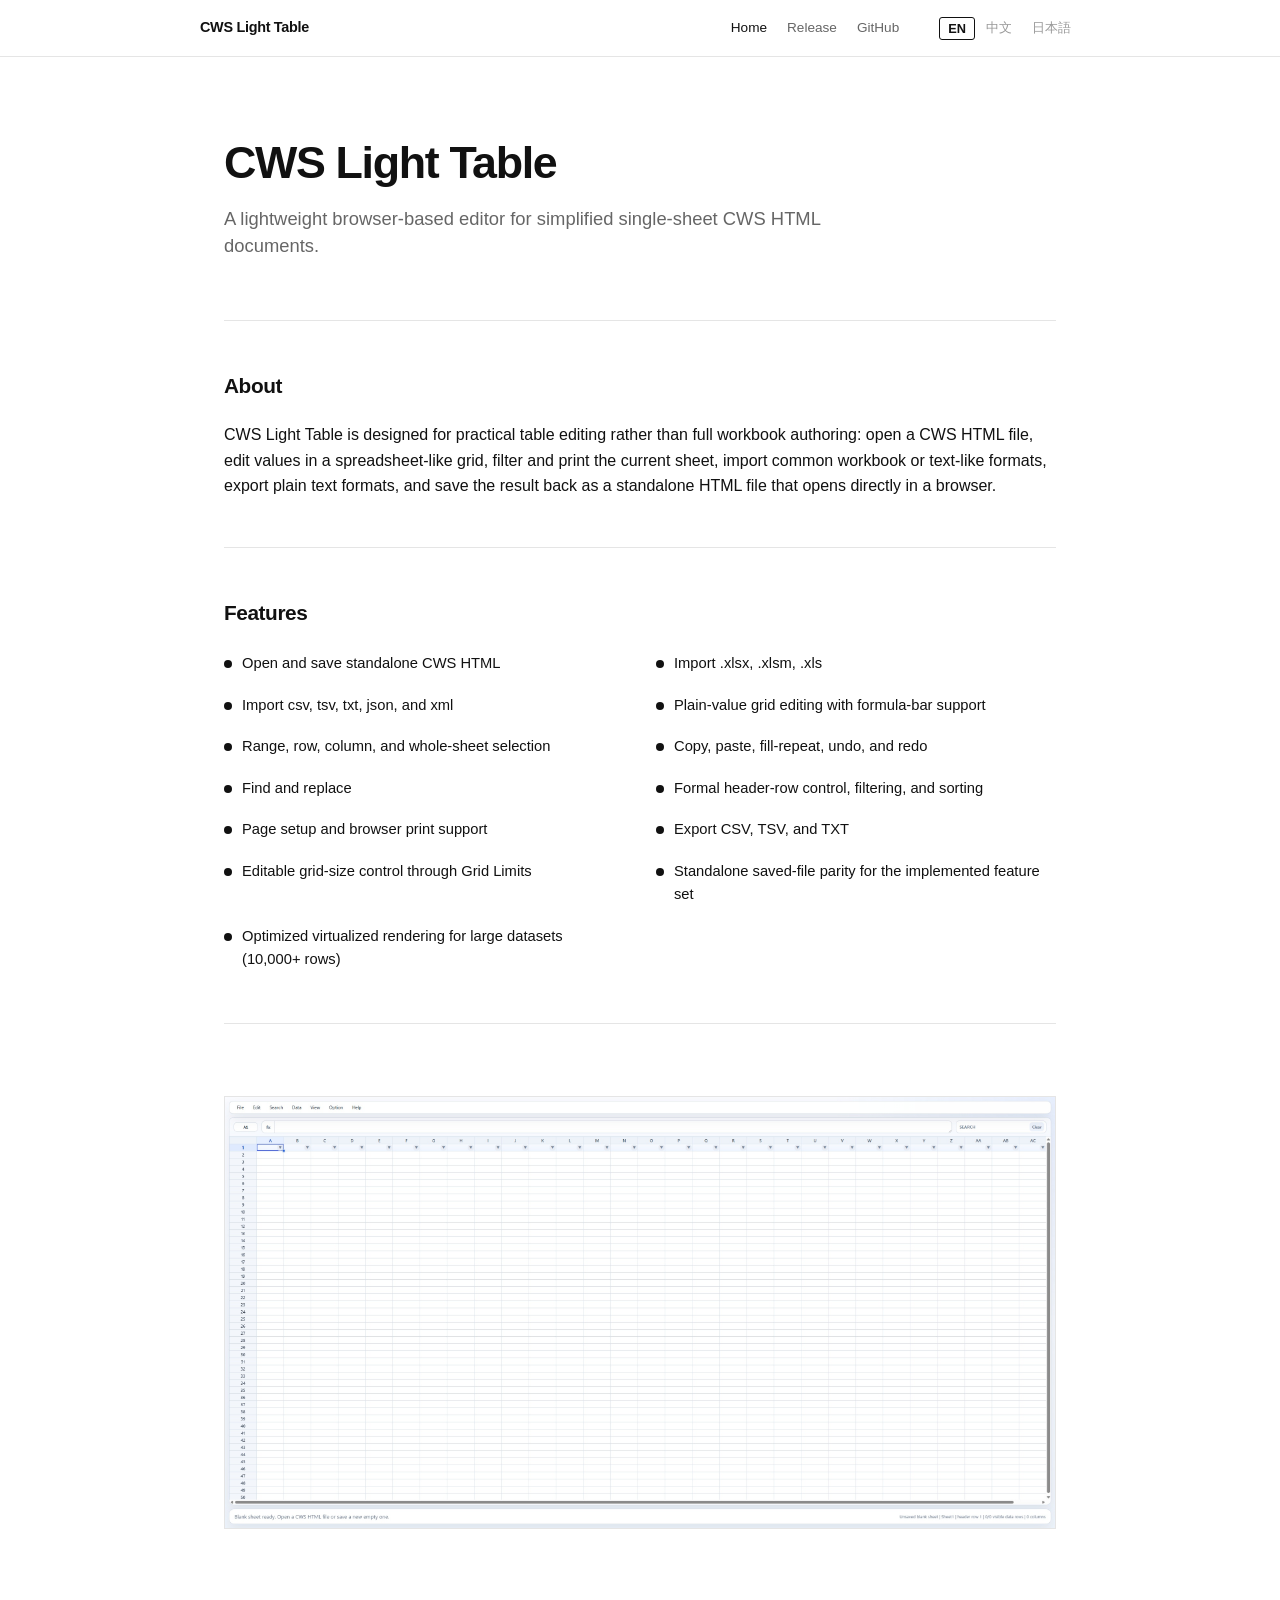
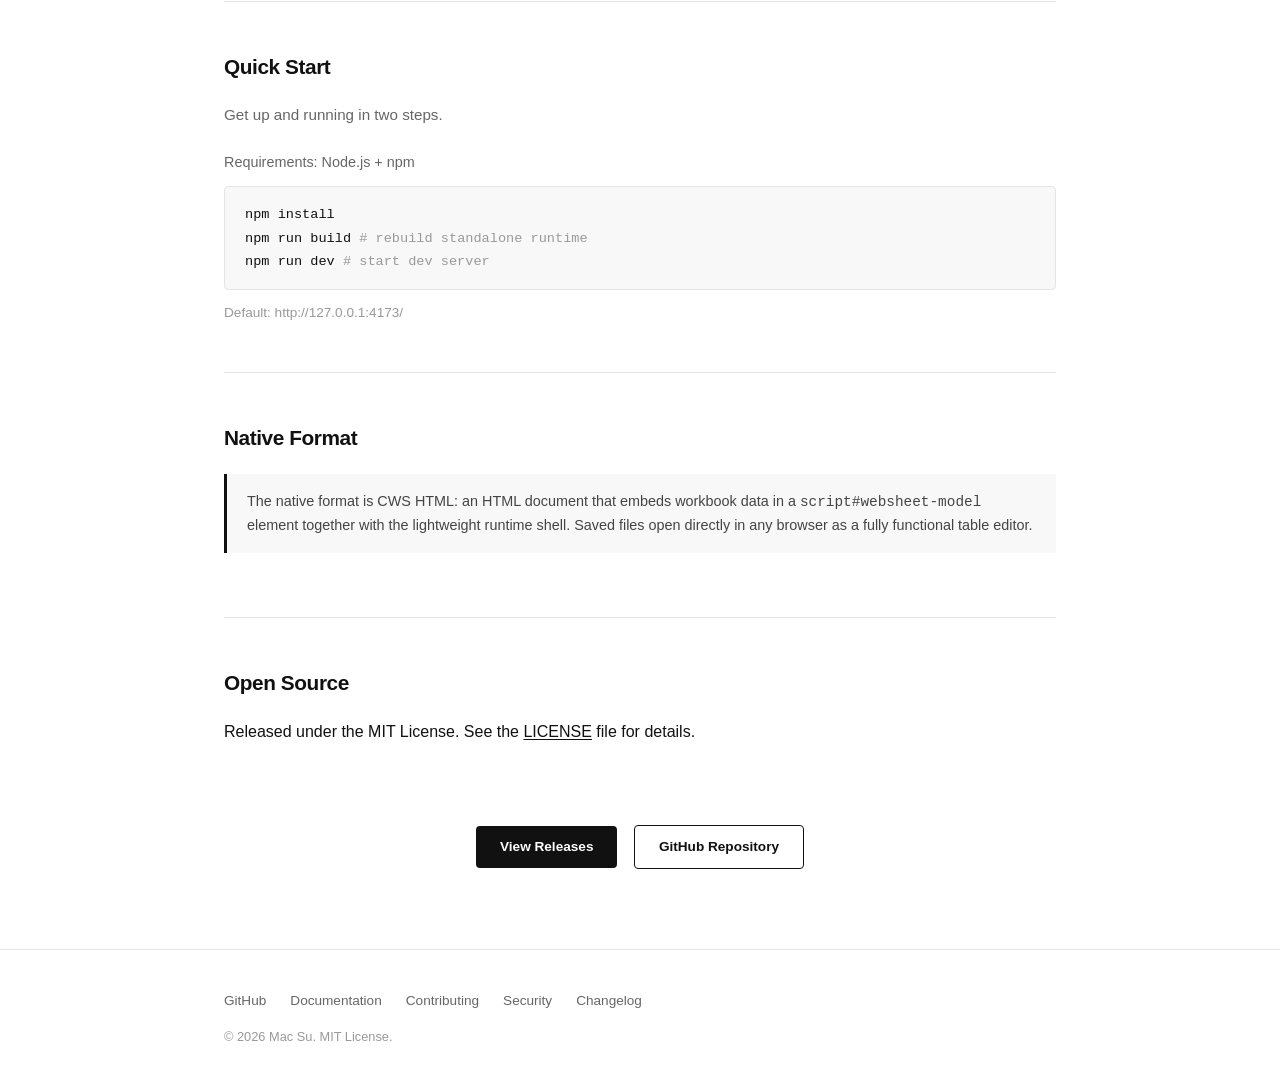
==== index.html @ 903145d2 "Add v0.1.2 release entry with virtualized rendering, row/column delete, paste fix" ====
<!DOCTYPE html>
<html lang="en">
<head>
<meta charset="UTF-8">
<meta name="viewport" content="width=device-width, initial-scale=1.0">
<title>CWS Light Table</title>
<link rel="stylesheet" href="css/style.css">
</head>
<body>

<nav class="nav">
  <div class="nav-inner">
    <a href="index.html" class="nav-logo">CWS Light Table</a>
    <div class="nav-links">
      <a href="index.html" class="active" data-i18n="nav_home">Home</a>
      <a href="release.html" data-i18n="nav_release">Release</a>
      <a href="https://github.com/szsumc/CWS-Light-Table-Open-Source" target="_blank" data-i18n="nav_github">GitHub</a>
    </div>
    <div class="lang-switch">
      <button class="lang-btn active" data-lang="en">EN</button>
      <button class="lang-btn" data-lang="zh">中文</button>
      <button class="lang-btn" data-lang="ja">日本語</button>
    </div>
  </div>
</nav>

<main>
  <div class="container">

    <section class="hero">
      <h1 data-i18n="hero_title">CWS Light Table</h1>
      <p class="tagline" data-i18n="hero_tagline">A lightweight browser-based editor for simplified single-sheet CWS HTML documents.</p>
    </section>

    <section class="section section-anchor" id="about">
      <h2 class="section-title" data-i18n="about_title">About</h2>
      <p data-i18n="about_text">CWS Light Table is designed for practical table editing rather than full workbook authoring: open a CWS HTML file, edit values in a spreadsheet-like grid, filter and print the current sheet, import common workbook or text-like formats, export plain text formats, and save the result back as a standalone HTML file that opens directly in a browser.</p>
    </section>

    <section class="section section-anchor" id="features">
      <h2 class="section-title" data-i18n="features_title">Features</h2>
      <ul class="features">
        <li data-i18n="feat_01">Open and save standalone CWS HTML</li>
        <li data-i18n="feat_02">Import .xlsx, .xlsm, .xls</li>
        <li data-i18n="feat_03">Import csv, tsv, txt, json, and xml</li>
        <li data-i18n="feat_04">Plain-value grid editing with formula-bar support</li>
        <li data-i18n="feat_05">Range, row, column, and whole-sheet selection</li>
        <li data-i18n="feat_06">Copy, paste, fill-repeat, undo, and redo</li>
        <li data-i18n="feat_07">Find and replace</li>
        <li data-i18n="feat_08">Formal header-row control, filtering, and sorting</li>
        <li data-i18n="feat_09">Page setup and browser print support</li>
        <li data-i18n="feat_10">Export CSV, TSV, and TXT</li>
        <li data-i18n="feat_11">Editable grid-size control through Grid Limits</li>
        <li data-i18n="feat_12">Standalone saved-file parity for the implemented feature set</li>
        <li data-i18n="feat_13">Optimized virtualized rendering for large datasets (10,000+ rows)</li>
      </ul>
    </section>

    <section class="section">
      <img src="images/top.jpg" alt="CWS Light Table screenshot" class="screenshot-img">
    </section>

    <section class="section section-anchor" id="quickstart">
      <h2 class="section-title" data-i18n="quickstart_title">Quick Start</h2>
      <p class="section-sub" data-i18n="quickstart_sub">Get up and running in two steps.</p>
      <p style="font-size:0.9rem;color:#666;margin-bottom:8px" data-i18n="quickstart_req">Requirements: Node.js + npm</p>
      <div class="code-block">
        <span data-i18n="quickstart_install">npm install</span><br>
        <span data-i18n="quickstart_build">npm run build</span><span class="comment">  <span data-i18n="quickstart_build_comment"># rebuild standalone runtime</span></span><br>
        <span data-i18n="quickstart_dev">npm run dev</span><span class="comment">  <span data-i18n="quickstart_dev_comment"># start dev server</span></span>
      </div>
      <p style="font-size:0.85rem;color:#999;margin-top:8px" data-i18n="quickstart_url">Default: http://127.0.0.1:4173/</p>
    </section>

    <section class="section section-anchor" id="format">
      <h2 class="section-title" data-i18n="format_title">Native Format</h2>
      <div class="info-box" data-i18n="format_text">The native format is CWS HTML: an HTML document that embeds workbook data in a <code>script#websheet-model</code> element together with the lightweight runtime shell. Saved files open directly in any browser as a fully functional table editor.</div>
    </section>

    <section class="section section-anchor" id="opensource">
      <h2 class="section-title" data-i18n="opensource_title">Open Source</h2>
      <p data-i18n="opensource_text">Released under the MIT License. See the <a href="https://github.com/szsumc/CWS-Light-Table-Open-Source/blob/master/LICENSE">LICENSE</a> file for details.</p>
    </section>

    <div style="padding: 32px 0; text-align: center;">
      <a href="release.html" class="btn" data-i18n="cta_release">View Releases</a>
      <a href="https://github.com/szsumc/CWS-Light-Table-Open-Source" target="_blank" class="btn btn-outline" style="margin-left:12px" data-i18n="cta_github">GitHub Repository</a>
    </div>

  </div>
</main>

<footer class="footer">
  <div class="container">
    <div class="footer-links">
      <a href="https://github.com/szsumc/CWS-Light-Table-Open-Source" target="_blank" data-i18n="footer_github">GitHub</a>
      <a href="https://github.com/szsumc/CWS-Light-Table-Open-Source/tree/master/docs" target="_blank" data-i18n="footer_docs">Documentation</a>
      <a href="https://github.com/szsumc/CWS-Light-Table-Open-Source/blob/master/CONTRIBUTING.md" target="_blank" data-i18n="footer_contributing">Contributing</a>
      <a href="https://github.com/szsumc/CWS-Light-Table-Open-Source/blob/master/SECURITY.md" target="_blank" data-i18n="footer_security">Security</a>
      <a href="https://github.com/szsumc/CWS-Light-Table-Open-Source/blob/master/CHANGELOG.md" target="_blank" data-i18n="footer_changelog">Changelog</a>
    </div>
    <div class="footer-copy" data-i18n="footer_copy">&copy; 2026 Mac Su. MIT License.</div>
  </div>
</footer>

<script>
const LANG = {
  en: {
    nav_home: "Home",
    nav_release: "Release",
    nav_github: "GitHub",
    hero_title: "CWS Light Table",
    hero_tagline: "A lightweight browser-based editor for simplified single-sheet CWS HTML documents.",
    about_title: "About",
    about_text: "CWS Light Table is designed for practical table editing rather than full workbook authoring: open a CWS HTML file, edit values in a spreadsheet-like grid, filter and print the current sheet, import common workbook or text-like formats, export plain text formats, and save the result back as a standalone HTML file that opens directly in a browser.",
    features_title: "Features",
    feat_01: "Open and save standalone CWS HTML",
    feat_02: "Import .xlsx, .xlsm, .xls",
    feat_03: "Import csv, tsv, txt, json, and xml",
    feat_04: "Plain-value grid editing with formula-bar support",
    feat_05: "Range, row, column, and whole-sheet selection",
    feat_06: "Copy, paste, fill-repeat, undo, and redo",
    feat_07: "Find and replace",
    feat_08: "Formal header-row control, filtering, and sorting",
    feat_09: "Page setup and browser print support",
    feat_10: "Export CSV, TSV, and TXT",
    feat_11: "Editable grid-size control through Grid Limits",
    feat_12: "Standalone saved-file parity for the implemented feature set",
    feat_13: "Optimized virtualized rendering for large datasets (10,000+ rows)",
    screenshot_label: "Screenshot",
    quickstart_title: "Quick Start",
    quickstart_sub: "Get up and running in two steps.",
    quickstart_req: "Requirements: Node.js + npm",
    quickstart_install: "npm install",
    quickstart_build: "npm run build",
    quickstart_build_comment: "# rebuild standalone runtime",
    quickstart_dev: "npm run dev",
    quickstart_dev_comment: "# start dev server",
    quickstart_url: "Default: http://127.0.0.1:4173/",
    format_title: "Native Format",
    format_text: "The native format is CWS HTML: an HTML document that embeds workbook data in a script#websheet-model element together with the lightweight runtime shell. Saved files open directly in any browser as a fully functional table editor.",
    opensource_title: "Open Source",
    opensource_text: "Released under the MIT License. See the LICENSE file for details.",
    cta_release: "View Releases",
    cta_github: "GitHub Repository",
    footer_github: "GitHub",
    footer_docs: "Documentation",
    footer_contributing: "Contributing",
    footer_security: "Security",
    footer_changelog: "Changelog",
    footer_copy: "\u00a9 2026 Mac Su. MIT License."
  },
  zh: {
    nav_home: "\u9996\u9875",
    nav_release: "\u53d1\u5e03",
    nav_github: "GitHub",
    hero_title: "CWS Light Table",
    hero_tagline: "\u8f7b\u91cf\u7ea7\u6d4f\u89c8\u5668\u7aef\u8868\u683c\u7f16\u8f91\u5668\uff0c\u4e13\u6ce8\u4e8e\u5355\u5de5\u4f5c\u8868 CWS HTML \u6587\u6863\u7684\u7f16\u8f91\u3002",
    about_title: "\u5173\u4e8e",
    about_text: "CWS Light Table \u4e13\u6ce8\u4e8e\u5b9e\u7528\u7684\u8868\u683c\u7f16\u8f91\u800c\u975e\u5b8c\u6574\u7684\u5de5\u4f5c\u7c3f\u5236\u4f5c\uff1a\u6253\u5f00 CWS HTML \u6587\u4ef6\uff0c\u5728\u7c7b\u4f3c\u7535\u5b50\u8868\u683c\u7684\u7f51\u683c\u4e2d\u7f16\u8f91\u6570\u503c\uff0c\u7b5b\u9009\u548c\u6253\u5370\u5f53\u524d\u5de5\u4f5c\u8868\uff0c\u5bfc\u5165\u5e38\u89c1\u5de5\u4f5c\u7c3f\u6216\u6587\u672c\u683c\u5f0f\uff0c\u5bfc\u51fa\u7eaf\u6587\u672c\u683c\u5f0f\uff0c\u5e76\u5c06\u7ed3\u679c\u4fdd\u5b58\u4e3a\u53ef\u76f4\u63a5\u5728\u6d4f\u89c8\u5668\u4e2d\u6253\u5f00\u7684\u72ec\u7acb HTML \u6587\u4ef6\u3002",
    features_title: "\u529f\u80fd\u7279\u6027",
    feat_01: "\u6253\u5f00\u548c\u4fdd\u5b58\u72ec\u7acb CWS HTML \u6587\u4ef6",
    feat_02: "\u5bfc\u5165 .xlsx\u3001.xlsm\u3001.xls \u683c\u5f0f",
    feat_03: "\u5bfc\u5165 csv\u3001tsv\u3001txt\u3001json \u548c xml \u683c\u5f0f",
    feat_04: "\u652f\u6301\u516c\u5f0f\u680f\u7684\u7eaf\u6570\u503c\u7f51\u683c\u7f16\u8f91",
    feat_05: "\u8303\u56f4\u3001\u884c\u3001\u5217\u548c\u5168\u5de5\u4f5c\u8868\u9009\u62e9",
    feat_06: "\u590d\u5236\u3001\u7c98\u8d34\u3001\u586b\u5145\u3001\u64a4\u9500\u548c\u91cd\u505a",
    feat_07: "\u67e5\u627e\u548c\u66ff\u6362",
    feat_08: "\u8868\u5934\u884c\u63a7\u5236\u3001\u7b5b\u9009\u548c\u6392\u5e8f",
    feat_09: "\u9875\u9762\u8bbe\u7f6e\u548c\u6d4f\u89c8\u5668\u6253\u5370\u652f\u6301",
    feat_10: "\u5bfc\u51fa CSV\u3001TSV \u548c TXT",
    feat_11: "\u901a\u8fc7\u7f51\u683c\u9650\u5236\u63a7\u5236\u53ef\u7f16\u8f91\u533a\u57df\u5927\u5c0f",
    feat_12: "\u5df2\u5b9e\u73b0\u529f\u80fd\u7684\u72ec\u7acb\u4fdd\u5b58\u6587\u4ef6\u4e00\u81f4\u6027",
    feat_13: "\u4f18\u5316\u5927\u6570\u636e\u96c6\u865a\u62df\u5316\u6e32\u67d3\uff0c\u652f\u6301\u4e07\u884c\u4ee5\u4e0a\u8868\u683c",
    screenshot_label: "\u622a\u56fe\u5360\u4f4d",
    quickstart_title: "\u5feb\u901f\u5f00\u59cb",
    quickstart_sub: "\u4e24\u6b65\u5373\u53ef\u5f00\u59cb\u4f7f\u7528\u3002",
    quickstart_req: "\u73af\u5883\u8981\u6c42\uff1aNode.js + npm",
    quickstart_install: "npm install",
    quickstart_build: "npm run build",
    quickstart_build_comment: "# \u91cd\u65b0\u6784\u5efa\u72ec\u7acb\u8fd0\u884c\u65f6",
    quickstart_dev: "npm run dev",
    quickstart_dev_comment: "# \u542f\u52a8\u5f00\u53d1\u670d\u52a1\u5668",
    quickstart_url: "\u9ed8\u8ba4\u5730\u5740\uff1ahttp://127.0.0.1:4173/",
    format_title: "\u539f\u751f\u683c\u5f0f",
    format_text: "\u539f\u751f\u683c\u5f0f\u4e3a CWS HTML\uff1a\u4e00\u79cd\u5c06\u5de5\u4f5c\u7c3f\u6570\u636e\u5d4c\u5165 script#websheet-model \u5143\u7d20\u7684 HTML \u6587\u6863\uff0c\u968f\u9644\u8f7b\u91cf\u7ea7\u8fd0\u884c\u65f6\u5916\u58f3\u3002\u4fdd\u5b58\u7684\u6587\u4ef6\u53ef\u5728\u4efb\u4f55\u6d4f\u89c8\u5668\u4e2d\u76f4\u63a5\u6253\u5f00\uff0c\u4f5c\u4e3a\u5168\u529f\u80fd\u8868\u683c\u7f16\u8f91\u5668\u4f7f\u7528\u3002",
    opensource_title: "\u5f00\u6e90\u534f\u8bae",
    opensource_text: "\u57fa\u4e8e MIT \u534f\u8bae\u5f00\u6e90\u3002\u8be6\u89c1 LICENSE \u6587\u4ef6\u3002",
    cta_release: "\u67e5\u770b\u7248\u672c\u53d1\u5e03",
    cta_github: "GitHub \u4ed3\u5e93",
    footer_github: "GitHub",
    footer_docs: "\u6587\u6863",
    footer_contributing: "\u8d21\u732e\u6307\u5357",
    footer_security: "\u5b89\u5168\u7b56\u7565",
    footer_changelog: "\u66f4\u65b0\u65e5\u5fd7",
    footer_copy: "\u00a9 2026 Mac Su\u3002MIT License\u3002"
  },
  ja: {
    nav_home: "\u30db\u30fc\u30e0",
    nav_release: "\u30ea\u30ea\u30fc\u30b9",
    nav_github: "GitHub",
    hero_title: "CWS Light Table",
    hero_tagline: "\u8efd\u91cf\u30d6\u30e9\u30a6\u30b6\u30d9\u30fc\u30b9\u306e\u30c6\u30fc\u30d6\u30eb\u30a8\u30c7\u30a3\u30bf\u3002\u30b7\u30f3\u30d7\u30eb\u306a\u30b7\u30f3\u30b0\u30eb\u30b7\u30fc\u30c8 CWS HTML \u30c9\u30ad\u30e5\u30e1\u30f3\u30c8\u7de8\u96c6\u306b\u5c02\u533a\u3057\u307e\u3059\u3002",
    about_title: "\u6982\u8981",
    about_text: "CWS Light Table \u306f\u3001\u672c\u683c\u7684\u306a\u30ef\u30fc\u30af\u30d6\u30c3\u30af\u4f5c\u6210\u3067\u306f\u306a\u304f\u3001\u5b9f\u7528\u7684\u306a\u30c6\u30fc\u30d6\u30eb\u7de8\u96c6\u306b\u7126\u70b9\u3092\u5f53\u3066\u3066\u3044\u307e\u3059\uff1aCWS HTML \u30d5\u30a1\u30a4\u30eb\u3092\u958b\u304d\u3001\u30b9\u30d7\u30ec\u30c3\u30c9\u30b7\u30fc\u30c8\u98a8\u306e\u30b0\u30ea\u30c3\u30c9\u3067\u5024\u3092\u7de8\u96c6\u3057\u3001\u73fe\u5728\u306e\u30b7\u30fc\u30c8\u3092\u30d5\u30a3\u30eb\u30bf\u30fc\u30fb\u5370\u5237\u3057\u3001\u4e00\u822c\u7684\u306a\u30ef\u30fc\u30af\u30d6\u30c3\u30af\u3084\u30c6\u30ad\u30b9\u30c8\u5f62\u5f0f\u3092\u30a4\u30f3\u30dd\u30fc\u30c8\u3057\u3001\u30d7\u30ec\u30fc\u30f3\u30c6\u30ad\u30b9\u30c8\u5f62\u5f0f\u3092\u30a8\u30af\u30b9\u30dd\u30fc\u30c8\u3057\u3001\u7d50\u679c\u3092\u30d6\u30e9\u30a6\u30b6\u3067\u76f4\u63a5\u958b\u3051\u308b\u30b9\u30bf\u30f3\u30c9\u30a2\u30ed\u30f3 HTML \u30d5\u30a1\u30a4\u30eb\u3068\u3057\u3066\u4fdd\u5b58\u3067\u304d\u307e\u3059\u3002",
    features_title: "\u6a5f\u80fd",
    feat_01: "\u30b9\u30bf\u30f3\u30c9\u30a2\u30ed\u30f3 CWS HTML \u306e\u958b\u9589\u3068\u4fdd\u5b58",
    feat_02: ".xlsx\u3001.xlsm\u3001.xls \u306e\u30a4\u30f3\u30dd\u30fc\u30c8",
    feat_03: "csv\u3001tsv\u3001txt\u3001json\u3001xml \u306e\u30a4\u30f3\u30dd\u30fc\u30c8",
    feat_04: "\u6570\u5f0f\u30d0\u30fc\u5bfe\u5fdc\u306e\u30d7\u30ec\u30fc\u30f3\u5024\u30b0\u30ea\u30c3\u30c9\u7de8\u96c6",
    feat_05: "\u7bc4\u56f2\u3001\u884c\u3001\u5217\u3001\u30b7\u30fc\u30c8\u5168\u4f53\u306e\u9078\u629e",
    feat_06: "\u30b3\u30d4\u30fc\u3001\u30da\u30fc\u30b9\u30c8\u3001\u30d5\u30a3\u30eb\u7e70\u308a\u8fd4\u3057\u3001\u5143\u306b\u623b\u3059\u3001\u3084\u308a\u76f4\u3057",
    feat_07: "\u691c\u7d22\u3068\u7f6e\u63db",
    feat_08: "\u30d8\u30c3\u30c0\u30fc\u884c\u5236\u5fa1\u3001\u30d5\u30a3\u30eb\u30bf\u30fc\u3001\u30bd\u30fc\u30c8",
    feat_09: "\u30da\u30fc\u30b8\u8a2d\u5b9a\u3068\u30d6\u30e9\u30a6\u30b6\u5370\u5237\u30b5\u30dd\u30fc\u30c8",
    feat_10: "CSV\u3001TSV\u3001TXT \u306e\u30a8\u30af\u30b9\u30dd\u30fc\u30c8",
    feat_11: "\u30b0\u30ea\u30c3\u30c9\u5236\u9650\u306b\u3088\u308b\u7de8\u96c6\u53ef\u80fd\u30b5\u30a4\u30ba\u306e\u8abf\u6574",
    feat_12: "\u5b9f\u88c5\u6a5f\u80fd\u306e\u30b9\u30bf\u30f3\u30c9\u30a2\u30ed\u30f3\u4fdd\u5b58\u4e92\u63db\u6027",
    feat_13: "\u5927\u898f\u6a21\u30c7\u30fc\u30bf\u30bb\u30c3\u30c8\u5411\u3051\u4eee\u60f3\u5316\u30ec\u30f3\u30c0\u30ea\u30f3\u30b0\u3092\u6700\u9069\u5316\uff081\u4e07\u884c\u4ee5\u4e0a\uff09",
    screenshot_label: "\u30b9\u30af\u30ea\u30fc\u30f3\u30b7\u30e7\u30c3\u30c8",
    quickstart_title: "\u30af\u30a4\u30c3\u30af\u30b9\u30bf\u30fc\u30c8",
    quickstart_sub: "\uff12\u30b9\u30c6\u30c3\u30d7\u3067\u59cb\u3081\u3089\u308c\u307e\u3059\u3002",
    quickstart_req: "\u5fc5\u8981\u74b0\u5883\uff1aNode.js + npm",
    quickstart_install: "npm install",
    quickstart_build: "npm run build",
    quickstart_build_comment: "# \u30b9\u30bf\u30f3\u30c9\u30a2\u30ed\u30f3\u30e9\u30f3\u30bf\u30a4\u30e0\u3092\u518d\u30d3\u30eb\u30c9",
    quickstart_dev: "npm run dev",
    quickstart_dev_comment: "# \u958b\u767a\u30b5\u30fc\u30d0\u30fc\u3092\u8d77\u52d5",
    quickstart_url: "\u30c7\u30d5\u30a9\u30eb\u30c8\uff1ahttp://127.0.0.1:4173/",
    format_title: "\u30cd\u30a4\u30c6\u30a3\u30d6\u5f62\u5f0f",
    format_text: "\u30cd\u30a4\u30c6\u30a3\u30d6\u5f62\u5f0f\u306f CWS HTML \u3067\u3059\u3002\u30ef\u30fc\u30af\u30d6\u30c3\u30af\u30c7\u30fc\u30bf\u3092 script#websheet-model \u306b\u57cb\u3081\u8fbc\u3093\u3060 HTML \u6587\u66f8\u3067\u3001\u8efd\u91cf\u30e9\u30f3\u30bf\u30a4\u30e0\u30b7\u30a7\u30eb\u304c\u4ed8\u5c5e\u3057\u307e\u3059\u3002\u4fdd\u5b58\u3055\u308c\u305f\u30d5\u30a1\u30a4\u30eb\u306f\u30d6\u30e9\u30a6\u30b6\u3067\u76f4\u63a5\u958b\u304d\u3001\u5168\u6a5f\u80fd\u306e\u30c6\u30fc\u30d6\u30eb\u30a8\u30c7\u30a3\u30bf\u3068\u3057\u3066\u4f7f\u7528\u3067\u304d\u307e\u3059\u3002",
    opensource_title: "\u30aa\u30fc\u30d7\u30f3\u30bd\u30fc\u30b9",
    opensource_text: "MIT \u30e9\u30a4\u30bb\u30f3\u30b9\u3067\u516c\u958b\u3055\u308c\u3066\u3044\u307e\u3059\u3002\u8a73\u7d30\u306f LICENSE \u30d5\u30a1\u30a4\u30eb\u3092\u3054\u89a7\u304f\u3060\u3055\u3044\u3002",
    cta_release: "\u30ea\u30ea\u30fc\u30b9\u3092\u898b\u308b",
    cta_github: "GitHub \u30ea\u30dd\u30b8\u30c8\u30ea",
    footer_github: "GitHub",
    footer_docs: "\u30c9\u30ad\u30e5\u30e1\u30f3\u30c8",
    footer_contributing: "\u30b3\u30f3\u30c8\u30ea\u30d3\u30e5\u30fc\u30b7\u30e7\u30f3",
    footer_security: "\u30bb\u30ad\u30e5\u30ea\u30c6\u30a3",
    footer_changelog: "\u30c1\u30a7\u30f3\u30b8\u30ed\u30b0",
    footer_copy: "\u00a9 2026 Mac Su. MIT License."
  }
};

function switchLang(lang) {
  const data = LANG[lang];
  if (!data) return;

  document.querySelectorAll("[data-i18n]").forEach(function(el) {
    var key = el.getAttribute("data-i18n");
    if (data[key]) {
      if (el.tagName === "A" && el.getAttribute("href") === "#") {
        el.textContent = data[key];
      } else {
        el.textContent = data[key];
      }
    }
  });

  document.querySelectorAll(".lang-btn").forEach(function(btn) {
    btn.classList.toggle("active", btn.getAttribute("data-lang") === lang);
  });

  document.documentElement.lang = lang === "zh" ? "zh-CN" : lang === "ja" ? "ja" : "en";
  localStorage.setItem("cws-lang", lang);
}

document.addEventListener("DOMContentLoaded", function() {
  var saved = localStorage.getItem("cws-lang");
  if (saved && LANG[saved]) {
    switchLang(saved);
  } else {
    var navLang = (navigator.language || "").toLowerCase();
    if (navLang.startsWith("zh")) {
      switchLang("zh");
    } else if (navLang.startsWith("ja")) {
      switchLang("ja");
    }
  }

  document.querySelectorAll(".lang-btn").forEach(function(btn) {
    btn.addEventListener("click", function() {
      switchLang(this.getAttribute("data-lang"));
    });
  });
});
</script>

</body>
</html>
---- css/style.css ----
*, *::before, *::after {
  margin: 0;
  padding: 0;
  box-sizing: border-box;
}

html {
  font-size: 16px;
  scroll-behavior: smooth;
}

body {
  font-family: -apple-system, BlinkMacSystemFont, "Segoe UI", "Noto Sans SC", "Noto Sans JP", Roboto, Helvetica, Arial, sans-serif;
  color: #111;
  background: #fff;
  line-height: 1.6;
  -webkit-font-smoothing: antialiased;
}

a {
  color: #111;
  text-decoration: underline;
  text-underline-offset: 2px;
  transition: opacity 0.15s;
}

a:hover {
  opacity: 0.5;
}

img {
  max-width: 100%;
  height: auto;
}

/* Nav */
.nav {
  position: sticky;
  top: 0;
  z-index: 100;
  background: #fff;
  border-bottom: 1px solid #e5e5e5;
  padding: 0 24px;
}

.nav-inner {
  max-width: 880px;
  margin: 0 auto;
  display: flex;
  align-items: center;
  height: 56px;
  gap: 24px;
}

.nav-logo {
  font-weight: 700;
  font-size: 0.9rem;
  letter-spacing: -0.02em;
  text-decoration: none;
  color: #111;
  white-space: nowrap;
}

.nav-links {
  display: flex;
  gap: 20px;
  margin-left: auto;
}

.nav-links a {
  font-size: 0.85rem;
  text-decoration: none;
  color: #666;
  transition: color 0.15s;
}

.nav-links a:hover,
.nav-links a.active {
  color: #111;
}

.lang-switch {
  display: flex;
  gap: 2px;
  margin-left: 16px;
  font-size: 0.8rem;
}

.lang-btn {
  background: none;
  border: 1px solid transparent;
  padding: 2px 8px;
  cursor: pointer;
  color: #999;
  font-size: 0.8rem;
  border-radius: 3px;
  transition: all 0.15s;
  font-family: inherit;
}

.lang-btn:hover {
  color: #111;
  border-color: #e5e5e5;
}

.lang-btn.active {
  color: #111;
  border-color: #111;
  font-weight: 600;
}

/* Container */
.container {
  max-width: 880px;
  margin: 0 auto;
  padding: 0 24px;
}

/* Hero */
.hero {
  padding: 80px 0 60px;
}

.hero h1 {
  font-size: 2.8rem;
  font-weight: 800;
  letter-spacing: -0.03em;
  line-height: 1.15;
  margin-bottom: 16px;
}

.hero .tagline {
  font-size: 1.15rem;
  color: #666;
  max-width: 600px;
  line-height: 1.5;
}

/* Section */
.section {
  padding: 48px 0;
  border-top: 1px solid #e5e5e5;
}

.section:first-of-type {
  border-top: none;
}

.section-title {
  font-size: 1.3rem;
  font-weight: 700;
  margin-bottom: 20px;
  letter-spacing: -0.02em;
}

.section-sub {
  font-size: 0.95rem;
  color: #666;
  margin-bottom: 24px;
}

/* Features */
.features {
  display: grid;
  grid-template-columns: 1fr 1fr;
  gap: 12px 32px;
  list-style: none;
}

.features li {
  padding: 3px 0;
  font-size: 0.92rem;
  position: relative;
  padding-left: 18px;
}

.features li::before {
  content: "";
  position: absolute;
  left: 0;
  top: 11px;
  width: 8px;
  height: 8px;
  background: #111;
  border-radius: 50%;
}

/* Screenshot placeholder */
.screenshot-img {
  width: 100%;
  display: block;
  margin: 24px 0;
  border: 1px solid #e5e5e5;
}

/* Code block */
.code-block {
  background: #f8f8f8;
  border: 1px solid #e5e5e5;
  padding: 16px 20px;
  font-family: "SFMono-Regular", Consolas, "Liberation Mono", Menlo, monospace;
  font-size: 0.85rem;
  line-height: 1.7;
  border-radius: 4px;
  overflow-x: auto;
  margin: 12px 0;
}

.code-block .comment {
  color: #999;
}

/* Blockquote / info box */
.info-box {
  background: #f8f8f8;
  border-left: 3px solid #111;
  padding: 16px 20px;
  margin: 16px 0;
  font-size: 0.9rem;
  color: #444;
}

/* Buttons */
.btn {
  display: inline-block;
  padding: 10px 24px;
  background: #111;
  color: #fff !important;
  text-decoration: none;
  font-size: 0.85rem;
  font-weight: 600;
  border: none;
  cursor: pointer;
  transition: opacity 0.15s;
  border-radius: 4px;
}

.btn:hover {
  opacity: 0.8;
}

.btn-outline {
  background: transparent;
  color: #111 !important;
  border: 1px solid #111;
}

.btn-outline:hover {
  background: #111;
  color: #fff !important;
  opacity: 1;
}

/* Release entry */
.release {
  padding: 32px 0;
  border-bottom: 1px solid #e5e5e5;
}

.release:last-child {
  border-bottom: none;
}

.release-header {
  display: flex;
  align-items: baseline;
  gap: 12px;
  margin-bottom: 12px;
  flex-wrap: wrap;
}

.release-version {
  font-size: 1.5rem;
  font-weight: 700;
  letter-spacing: -0.02em;
}

.release-date {
  font-size: 0.85rem;
  color: #999;
}

.release-tag {
  font-size: 0.75rem;
  background: #f0f0f0;
  padding: 2px 8px;
  border-radius: 3px;
  color: #666;
}

.release-notes {
  font-size: 0.92rem;
  color: #444;
  line-height: 1.7;
}

.release-notes ul {
  list-style: none;
  padding: 0;
  margin: 8px 0;
}

.release-notes li {
  padding: 2px 0 2px 16px;
  position: relative;
}

.release-notes li::before {
  content: "-";
  position: absolute;
  left: 0;
  color: #999;
}

/* Footer */
.footer {
  border-top: 1px solid #e5e5e5;
  padding: 40px 0;
  margin-top: 48px;
}

.footer-links {
  display: flex;
  flex-wrap: wrap;
  gap: 8px 24px;
  font-size: 0.85rem;
}

.footer-links a {
  color: #666;
  text-decoration: none;
}

.footer-links a:hover {
  color: #111;
}

.footer-copy {
  margin-top: 16px;
  font-size: 0.8rem;
  color: #999;
}

/* Section anchor */
.section-anchor {
  scroll-margin-top: 72px;
}

/* Responsive */
@media (max-width: 640px) {
  .hero h1 {
    font-size: 2rem;
  }

  .features {
    grid-template-columns: 1fr;
  }

  .nav-inner {
    gap: 12px;
  }

  .lang-switch {
    margin-left: 8px;
  }

  .nav-links {
    gap: 12px;
  }
}
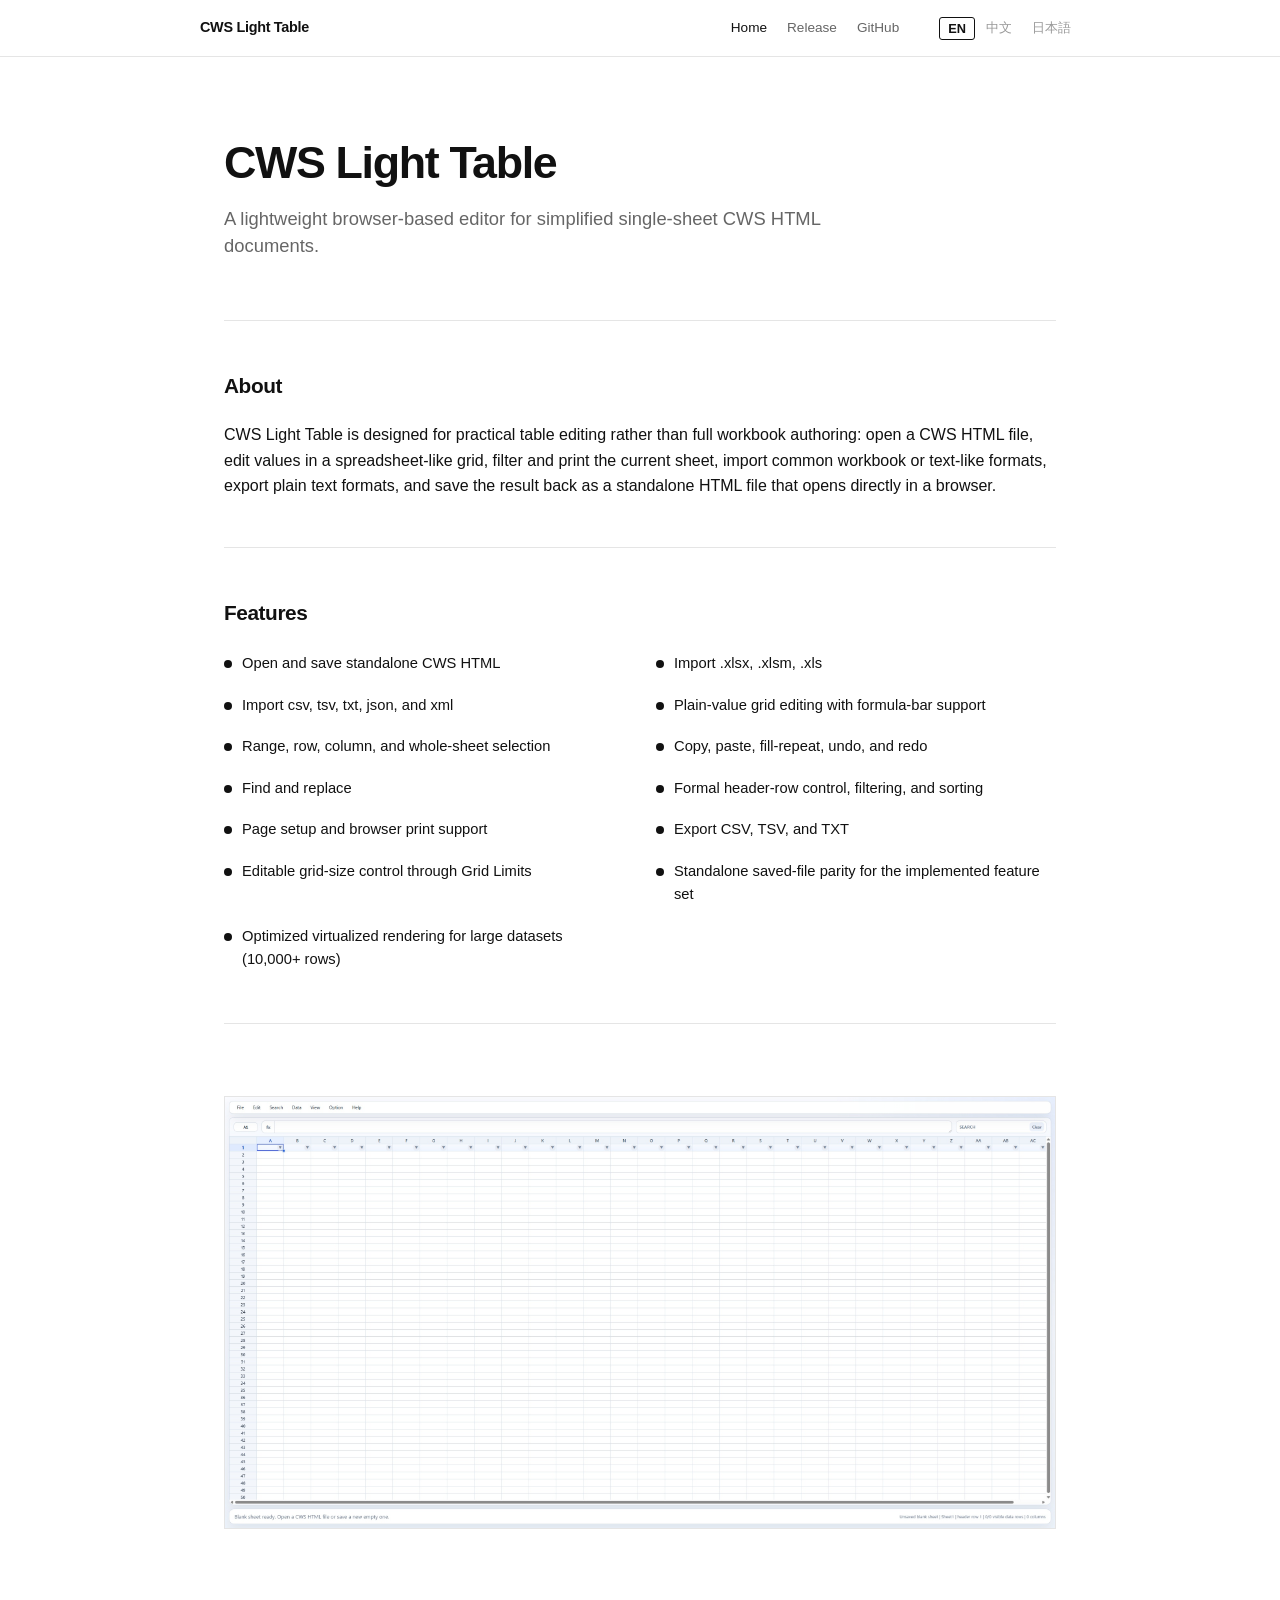
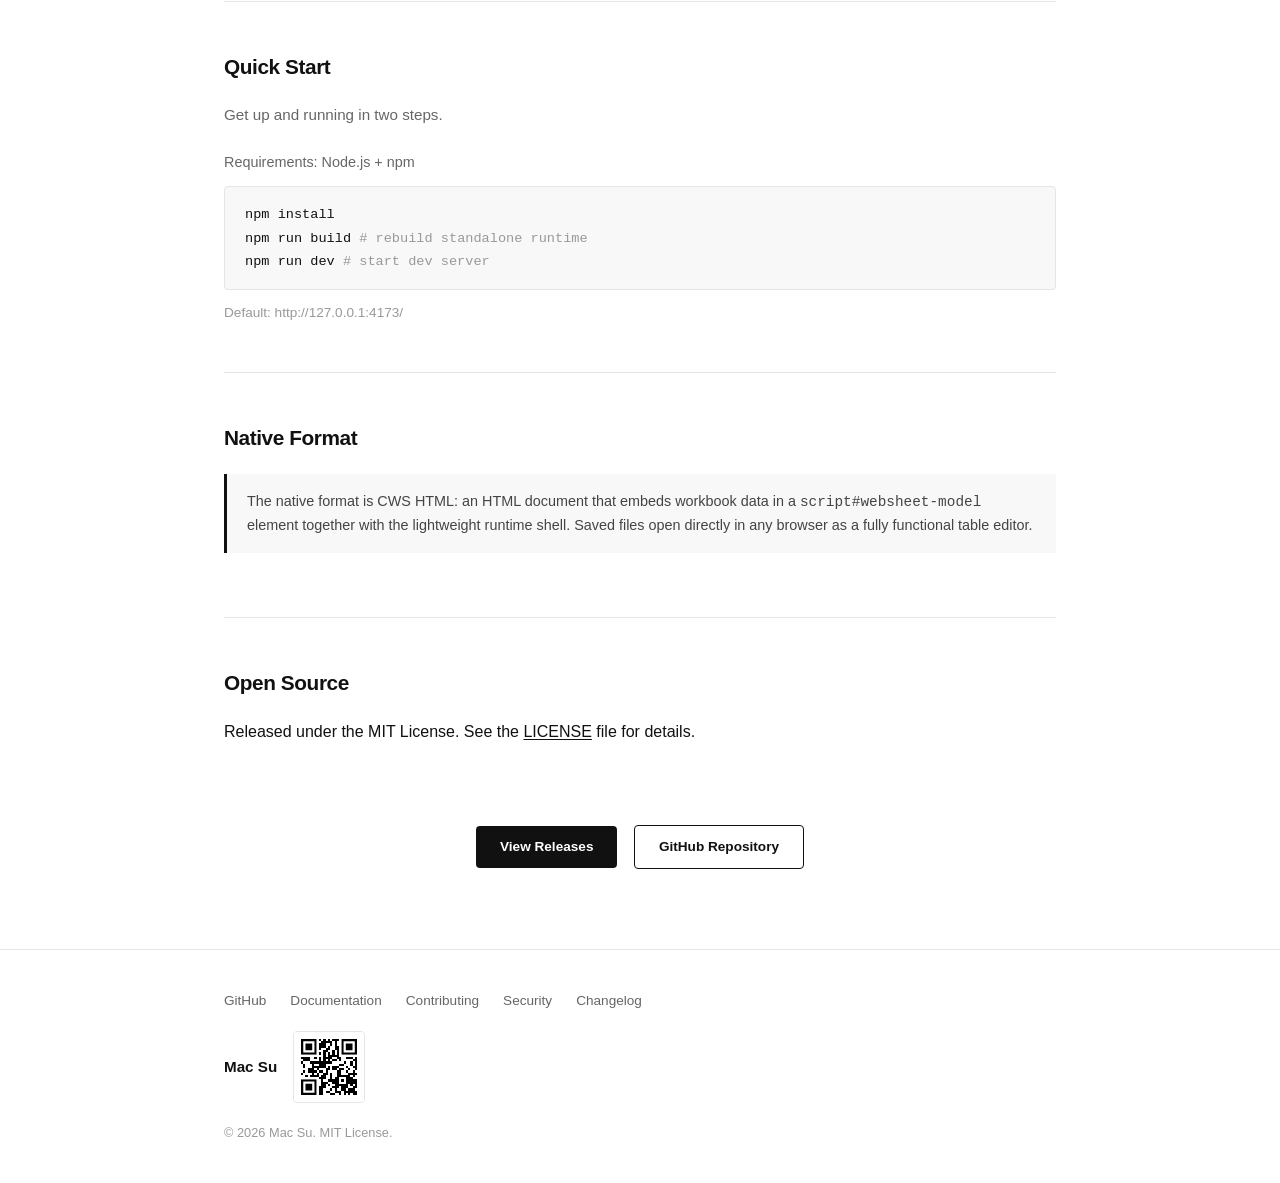
==== commit f4a2e592: "Add author info and email QR code to footer" ====
--- a/index.html
+++ b/index.html
@@ -98,6 +98,10 @@
       <a href="https://github.com/szsumc/CWS-Light-Table-Open-Source/blob/master/CONTRIBUTING.md" target="_blank" data-i18n="footer_contributing">Contributing</a>
       <a href="https://github.com/szsumc/CWS-Light-Table-Open-Source/blob/master/SECURITY.md" target="_blank" data-i18n="footer_security">Security</a>
       <a href="https://github.com/szsumc/CWS-Light-Table-Open-Source/blob/master/CHANGELOG.md" target="_blank" data-i18n="footer_changelog">Changelog</a>
+    </div>
+    <div class="footer-author">
+      <span class="footer-author-name">Mac Su</span>
+      <img src="images/QR.svg" alt="Email QR Code" class="footer-qr">
     </div>
     <div class="footer-copy" data-i18n="footer_copy">&copy; 2026 Mac Su. MIT License.</div>
   </div>
--- a/css/style.css
+++ b/css/style.css
@@ -335,6 +335,26 @@
   color: #111;
 }
 
+.footer-author {
+  display: flex;
+  align-items: center;
+  gap: 16px;
+  margin: 20px 0;
+}
+
+.footer-author-name {
+  font-size: 0.95rem;
+  font-weight: 600;
+  color: #111;
+}
+
+.footer-qr {
+  width: 72px;
+  height: 72px;
+  border: 1px solid #e5e5e5;
+  border-radius: 4px;
+}
+
 .footer-copy {
   margin-top: 16px;
   font-size: 0.8rem;
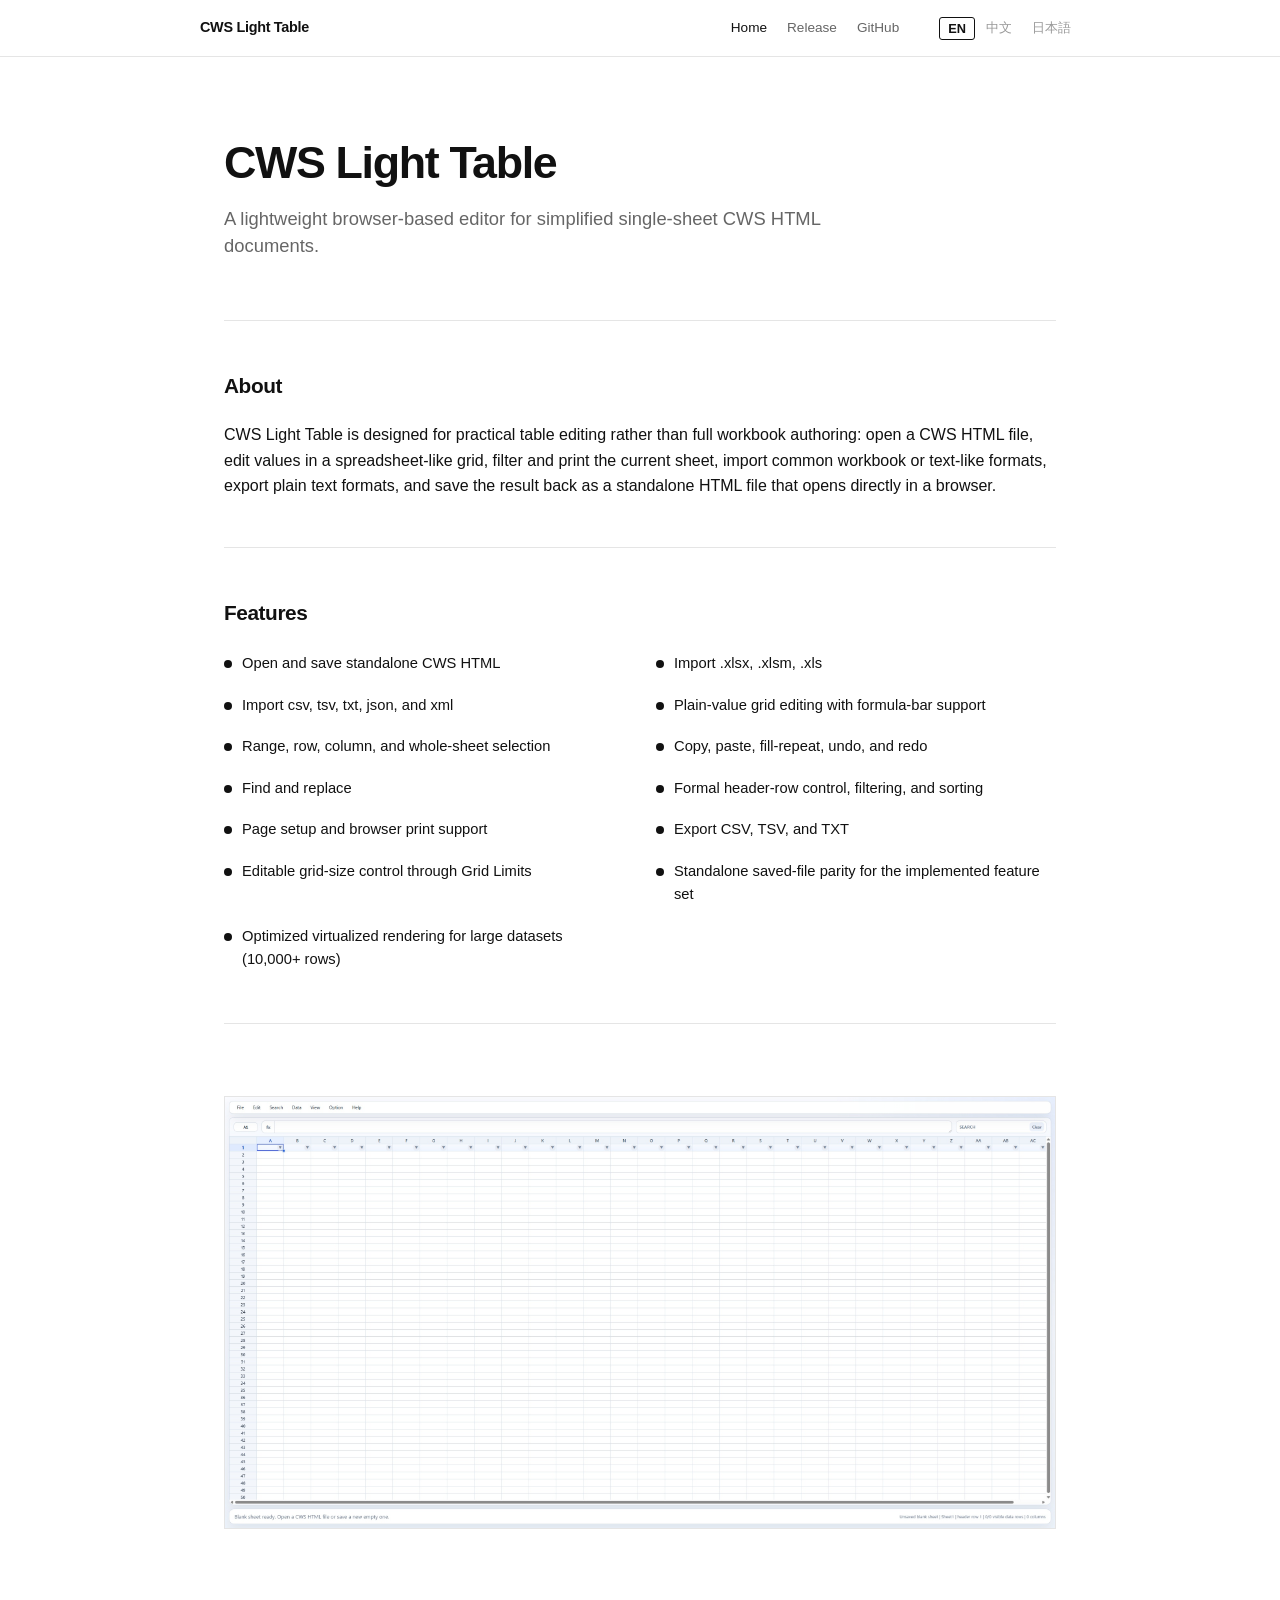
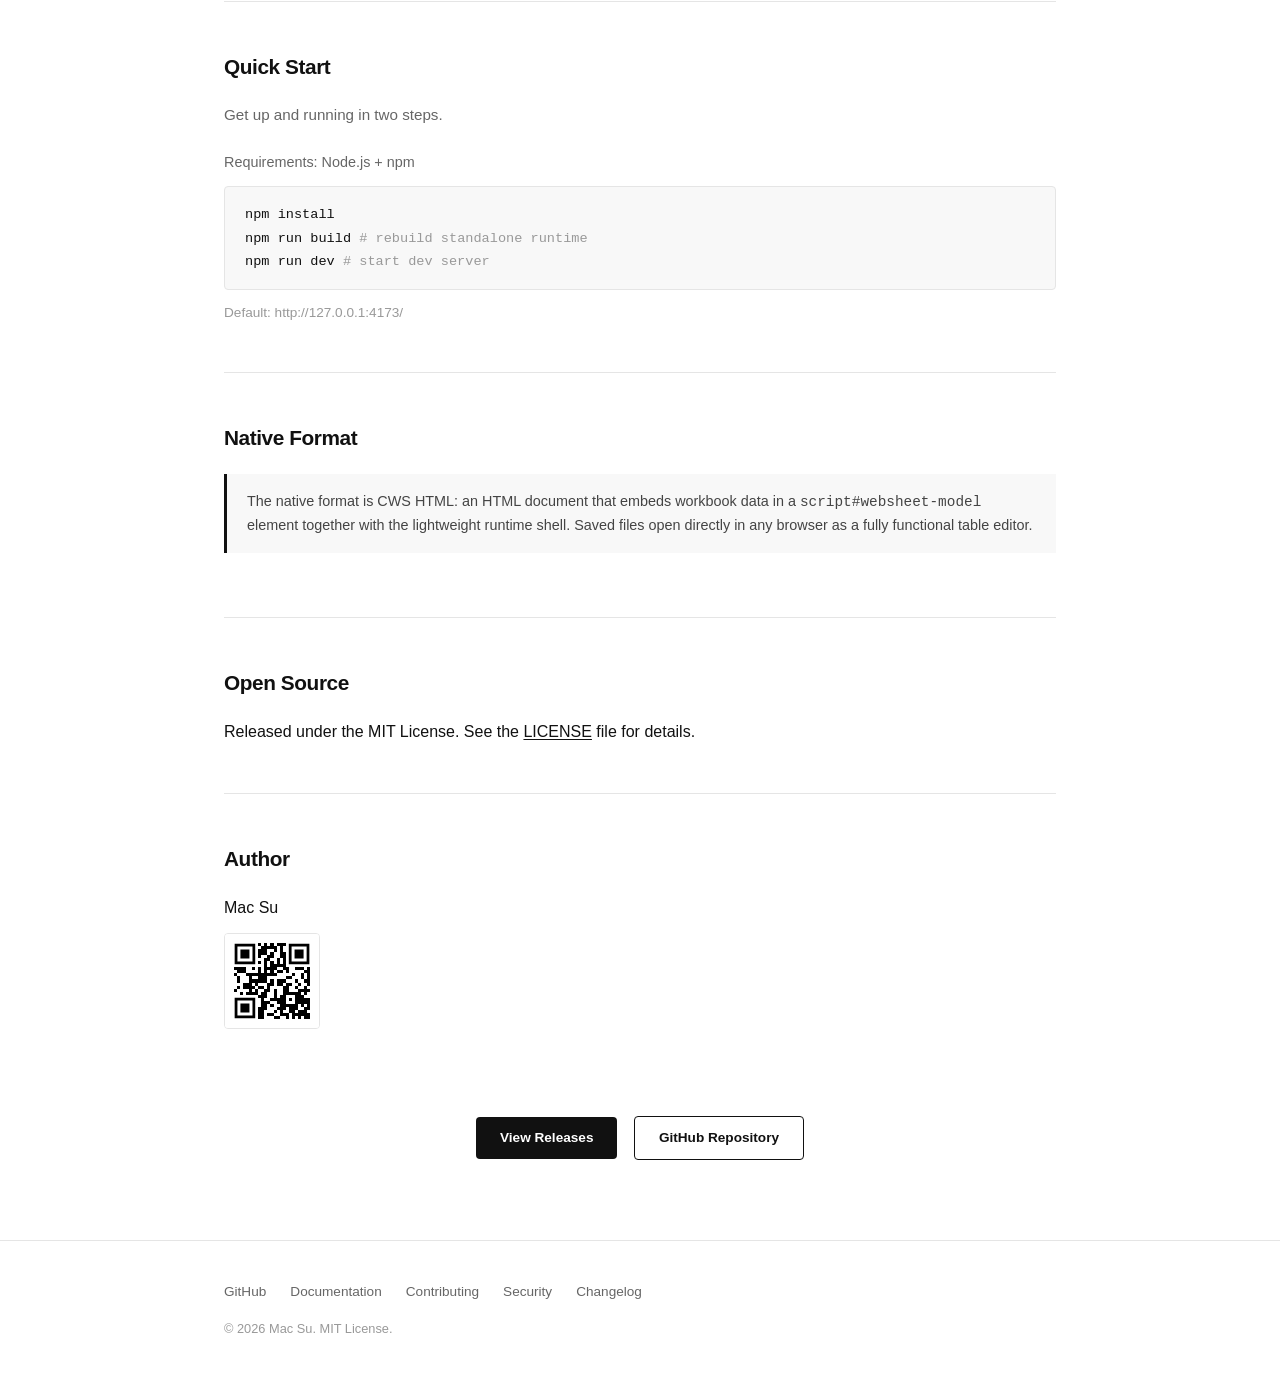
==== commit 29d40ad0: "Move author+QR out of footer into new Author section" ====
--- a/index.html
+++ b/index.html
@@ -82,6 +82,12 @@
       <p data-i18n="opensource_text">Released under the MIT License. See the <a href="https://github.com/szsumc/CWS-Light-Table-Open-Source/blob/master/LICENSE">LICENSE</a> file for details.</p>
     </section>
 
+    <section class="section section-anchor" id="author">
+      <h2 class="section-title" data-i18n="author_title">Author</h2>
+      <p style="margin-bottom:12px;font-size:1rem">Mac Su</p>
+      <img src="images/QR.svg" alt="Email QR Code" style="width:96px;height:96px;border:1px solid #e5e5e5;border-radius:4px">
+    </section>
+
     <div style="padding: 32px 0; text-align: center;">
       <a href="release.html" class="btn" data-i18n="cta_release">View Releases</a>
       <a href="https://github.com/szsumc/CWS-Light-Table-Open-Source" target="_blank" class="btn btn-outline" style="margin-left:12px" data-i18n="cta_github">GitHub Repository</a>
@@ -98,10 +104,6 @@
       <a href="https://github.com/szsumc/CWS-Light-Table-Open-Source/blob/master/CONTRIBUTING.md" target="_blank" data-i18n="footer_contributing">Contributing</a>
       <a href="https://github.com/szsumc/CWS-Light-Table-Open-Source/blob/master/SECURITY.md" target="_blank" data-i18n="footer_security">Security</a>
       <a href="https://github.com/szsumc/CWS-Light-Table-Open-Source/blob/master/CHANGELOG.md" target="_blank" data-i18n="footer_changelog">Changelog</a>
-    </div>
-    <div class="footer-author">
-      <span class="footer-author-name">Mac Su</span>
-      <img src="images/QR.svg" alt="Email QR Code" class="footer-qr">
     </div>
     <div class="footer-copy" data-i18n="footer_copy">&copy; 2026 Mac Su. MIT License.</div>
   </div>
@@ -145,6 +147,7 @@
     format_text: "The native format is CWS HTML: an HTML document that embeds workbook data in a script#websheet-model element together with the lightweight runtime shell. Saved files open directly in any browser as a fully functional table editor.",
     opensource_title: "Open Source",
     opensource_text: "Released under the MIT License. See the LICENSE file for details.",
+    author_title: "Author",
     cta_release: "View Releases",
     cta_github: "GitHub Repository",
     footer_github: "GitHub",
@@ -190,6 +193,7 @@
     format_text: "\u539f\u751f\u683c\u5f0f\u4e3a CWS HTML\uff1a\u4e00\u79cd\u5c06\u5de5\u4f5c\u7c3f\u6570\u636e\u5d4c\u5165 script#websheet-model \u5143\u7d20\u7684 HTML \u6587\u6863\uff0c\u968f\u9644\u8f7b\u91cf\u7ea7\u8fd0\u884c\u65f6\u5916\u58f3\u3002\u4fdd\u5b58\u7684\u6587\u4ef6\u53ef\u5728\u4efb\u4f55\u6d4f\u89c8\u5668\u4e2d\u76f4\u63a5\u6253\u5f00\uff0c\u4f5c\u4e3a\u5168\u529f\u80fd\u8868\u683c\u7f16\u8f91\u5668\u4f7f\u7528\u3002",
     opensource_title: "\u5f00\u6e90\u534f\u8bae",
     opensource_text: "\u57fa\u4e8e MIT \u534f\u8bae\u5f00\u6e90\u3002\u8be6\u89c1 LICENSE \u6587\u4ef6\u3002",
+    author_title: "\u4f5c\u8005",
     cta_release: "\u67e5\u770b\u7248\u672c\u53d1\u5e03",
     cta_github: "GitHub \u4ed3\u5e93",
     footer_github: "GitHub",
@@ -235,6 +239,7 @@
     format_text: "\u30cd\u30a4\u30c6\u30a3\u30d6\u5f62\u5f0f\u306f CWS HTML \u3067\u3059\u3002\u30ef\u30fc\u30af\u30d6\u30c3\u30af\u30c7\u30fc\u30bf\u3092 script#websheet-model \u306b\u57cb\u3081\u8fbc\u3093\u3060 HTML \u6587\u66f8\u3067\u3001\u8efd\u91cf\u30e9\u30f3\u30bf\u30a4\u30e0\u30b7\u30a7\u30eb\u304c\u4ed8\u5c5e\u3057\u307e\u3059\u3002\u4fdd\u5b58\u3055\u308c\u305f\u30d5\u30a1\u30a4\u30eb\u306f\u30d6\u30e9\u30a6\u30b6\u3067\u76f4\u63a5\u958b\u304d\u3001\u5168\u6a5f\u80fd\u306e\u30c6\u30fc\u30d6\u30eb\u30a8\u30c7\u30a3\u30bf\u3068\u3057\u3066\u4f7f\u7528\u3067\u304d\u307e\u3059\u3002",
     opensource_title: "\u30aa\u30fc\u30d7\u30f3\u30bd\u30fc\u30b9",
     opensource_text: "MIT \u30e9\u30a4\u30bb\u30f3\u30b9\u3067\u516c\u958b\u3055\u308c\u3066\u3044\u307e\u3059\u3002\u8a73\u7d30\u306f LICENSE \u30d5\u30a1\u30a4\u30eb\u3092\u3054\u89a7\u304f\u3060\u3055\u3044\u3002",
+    author_title: "\u8457\u8005",
     cta_release: "\u30ea\u30ea\u30fc\u30b9\u3092\u898b\u308b",
     cta_github: "GitHub \u30ea\u30dd\u30b8\u30c8\u30ea",
     footer_github: "GitHub",
--- a/css/style.css
+++ b/css/style.css
@@ -335,26 +335,6 @@
   color: #111;
 }
 
-.footer-author {
-  display: flex;
-  align-items: center;
-  gap: 16px;
-  margin: 20px 0;
-}
-
-.footer-author-name {
-  font-size: 0.95rem;
-  font-weight: 600;
-  color: #111;
-}
-
-.footer-qr {
-  width: 72px;
-  height: 72px;
-  border: 1px solid #e5e5e5;
-  border-radius: 4px;
-}
-
 .footer-copy {
   margin-top: 16px;
   font-size: 0.8rem;
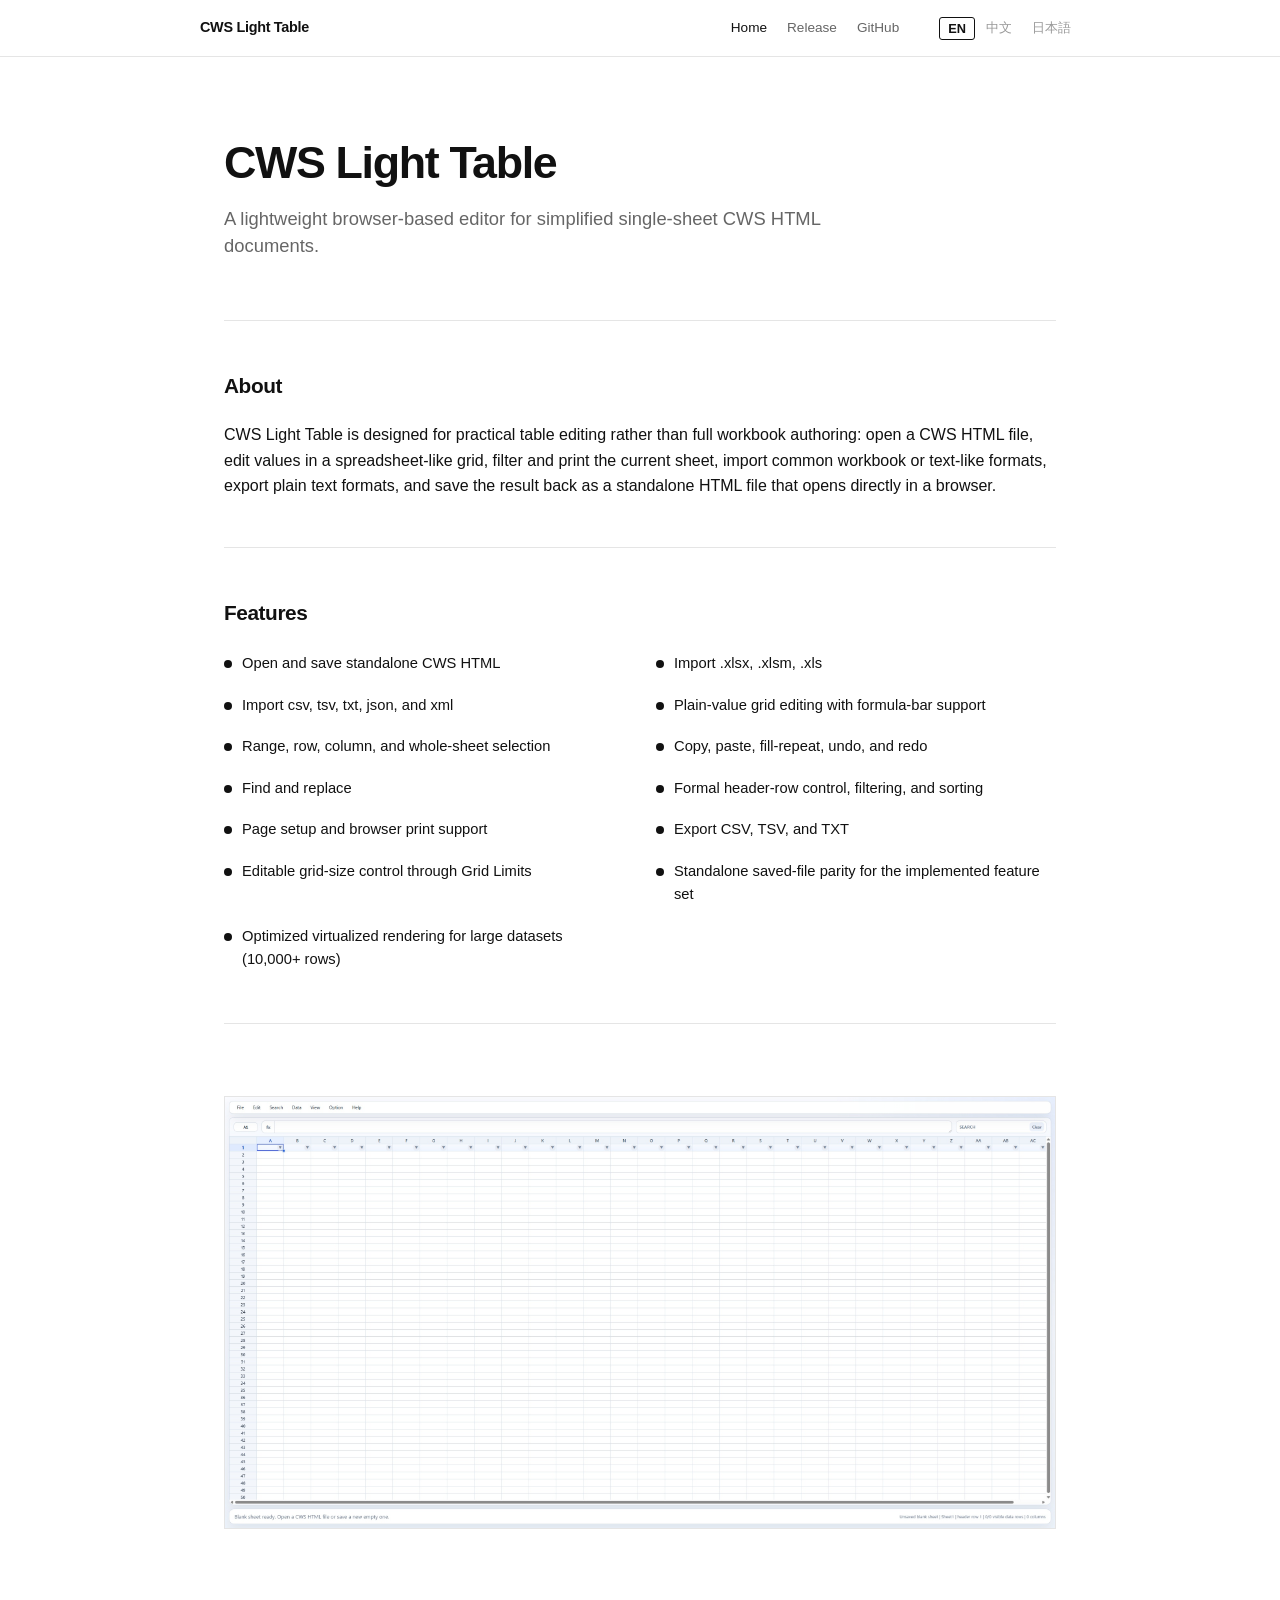
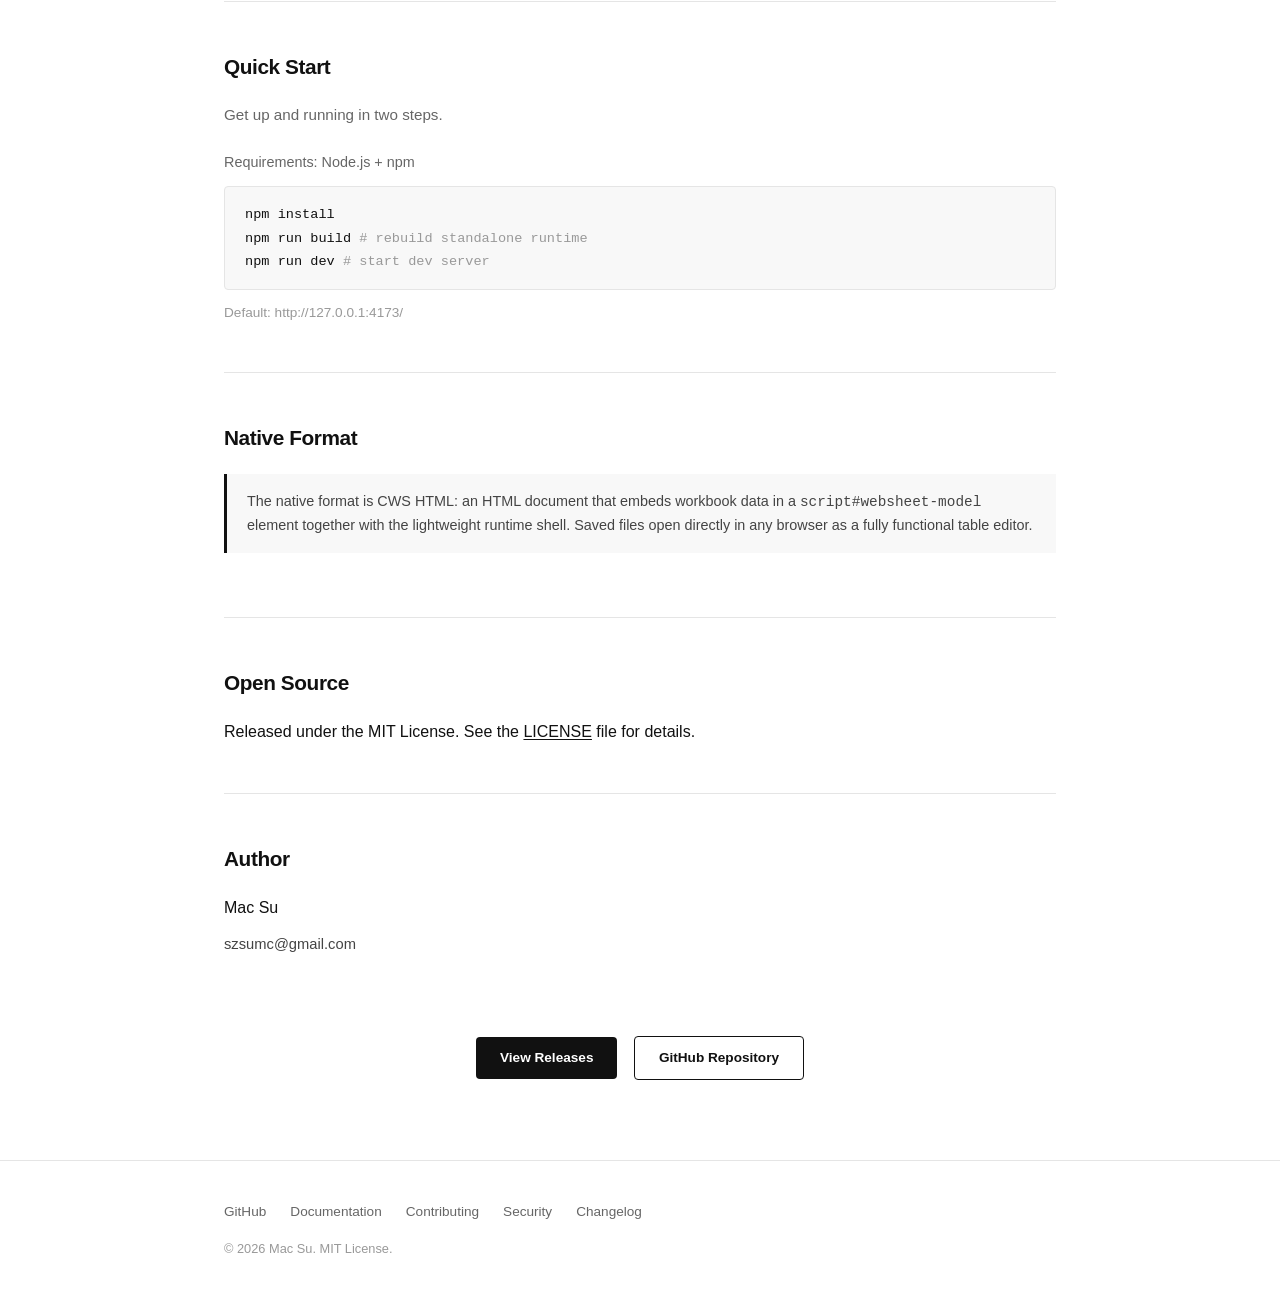
==== commit 3852dbad: "Replace QR code with JS-decoded email" ====
--- a/index.html
+++ b/index.html
@@ -85,7 +85,7 @@
     <section class="section section-anchor" id="author">
       <h2 class="section-title" data-i18n="author_title">Author</h2>
       <p style="margin-bottom:12px;font-size:1rem">Mac Su</p>
-      <img src="images/QR.svg" alt="Email QR Code" style="width:96px;height:96px;border:1px solid #e5e5e5;border-radius:4px">
+      <p id="author-email" style="font-size:0.92rem;color:#444">Loading...</p>
     </section>
 
     <div style="padding: 32px 0; text-align: center;">
@@ -274,6 +274,10 @@
   localStorage.setItem("cws-lang", lang);
 }
 
+var emailEnc = "c3pzdW1jQGdtYWlsLmNvbQ==";
+var emailEl = document.getElementById("author-email");
+if (emailEl) { emailEl.textContent = atob(emailEnc); }
+
 document.addEventListener("DOMContentLoaded", function() {
   var saved = localStorage.getItem("cws-lang");
   if (saved && LANG[saved]) {
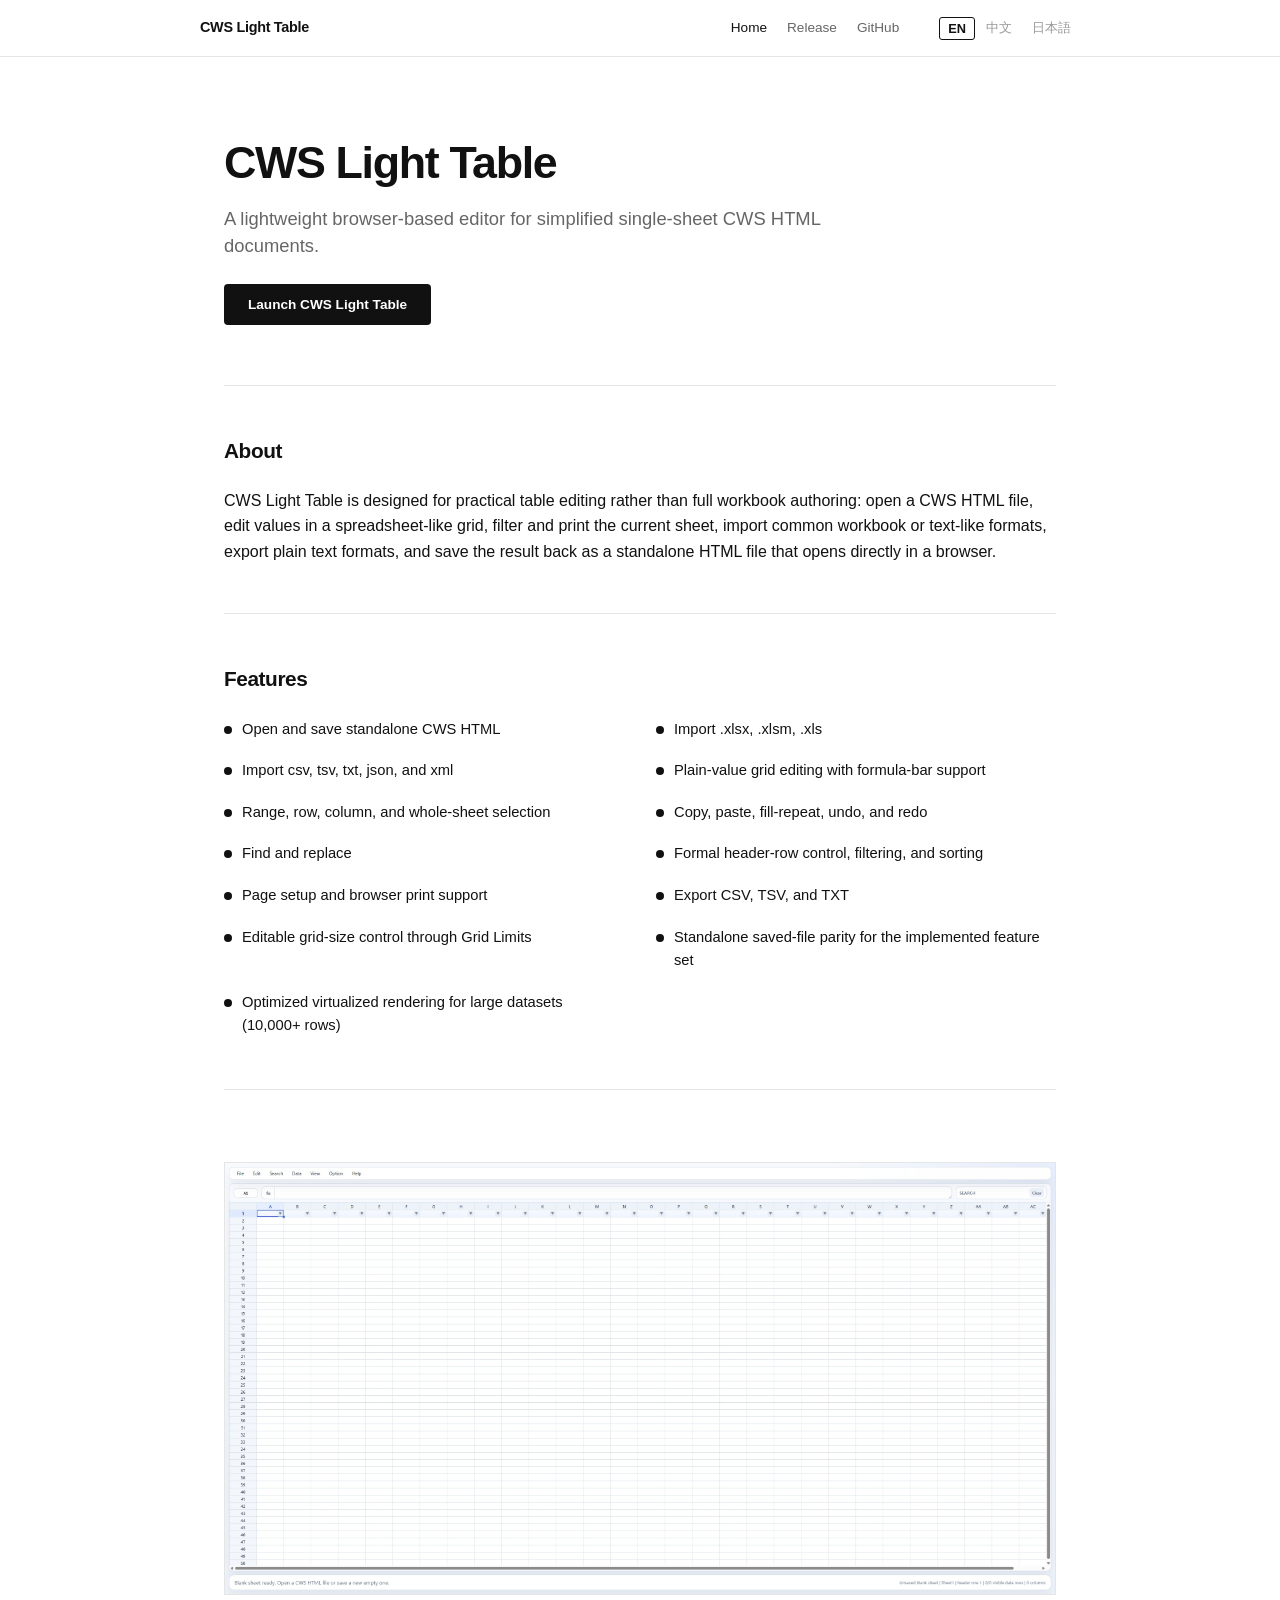
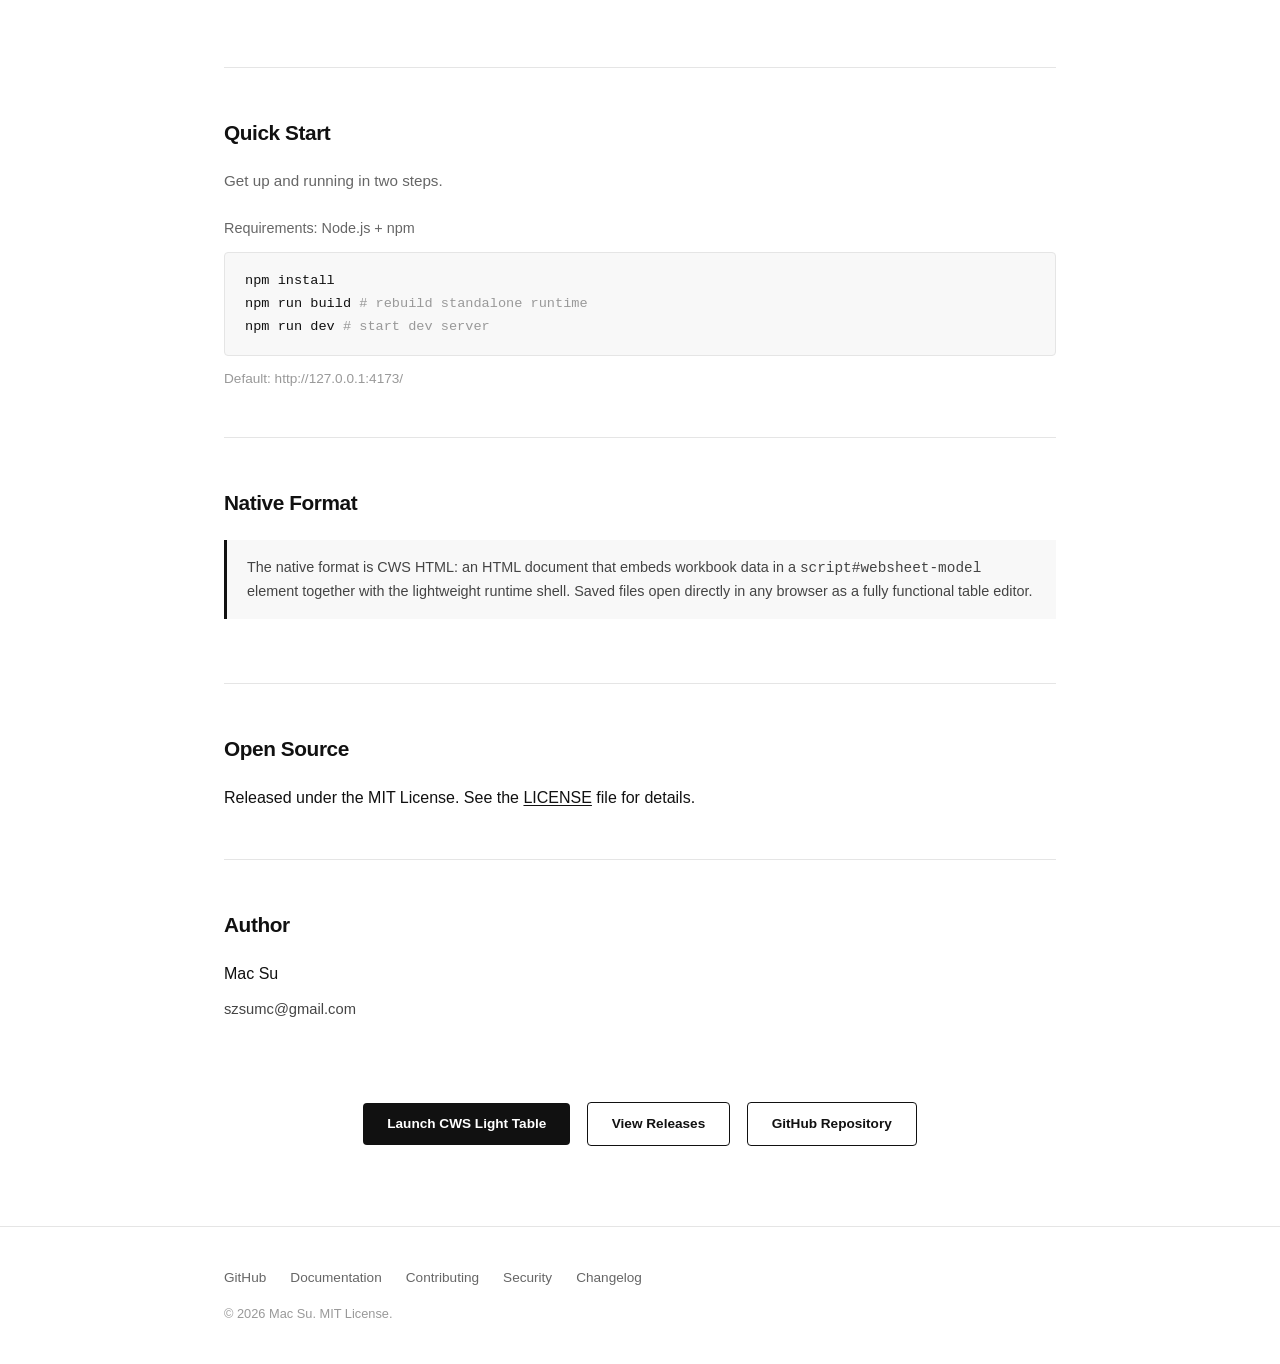
==== commit 1d4e5578: "Add Launch CWS Light Table button in hero and CTA bar" ====
--- a/index.html
+++ b/index.html
@@ -30,6 +30,9 @@
     <section class="hero">
       <h1 data-i18n="hero_title">CWS Light Table</h1>
       <p class="tagline" data-i18n="hero_tagline">A lightweight browser-based editor for simplified single-sheet CWS HTML documents.</p>
+      <p style="margin-top:24px">
+        <a href="https://szsumc.github.io/CWS-Light-Table/" target="_blank" class="btn" data-i18n="cta_launch">Launch CWS Light Table</a>
+      </p>
     </section>
 
     <section class="section section-anchor" id="about">
@@ -89,7 +92,8 @@
     </section>
 
     <div style="padding: 32px 0; text-align: center;">
-      <a href="release.html" class="btn" data-i18n="cta_release">View Releases</a>
+      <a href="https://szsumc.github.io/CWS-Light-Table/" target="_blank" class="btn" data-i18n="cta_launch">Launch CWS Light Table</a>
+      <a href="release.html" class="btn btn-outline" style="margin-left:12px" data-i18n="cta_release">View Releases</a>
       <a href="https://github.com/szsumc/CWS-Light-Table-Open-Source" target="_blank" class="btn btn-outline" style="margin-left:12px" data-i18n="cta_github">GitHub Repository</a>
     </div>
 
@@ -148,6 +152,7 @@
     opensource_title: "Open Source",
     opensource_text: "Released under the MIT License. See the LICENSE file for details.",
     author_title: "Author",
+    cta_launch: "Launch CWS Light Table",
     cta_release: "View Releases",
     cta_github: "GitHub Repository",
     footer_github: "GitHub",
@@ -194,6 +199,7 @@
     opensource_title: "\u5f00\u6e90\u534f\u8bae",
     opensource_text: "\u57fa\u4e8e MIT \u534f\u8bae\u5f00\u6e90\u3002\u8be6\u89c1 LICENSE \u6587\u4ef6\u3002",
     author_title: "\u4f5c\u8005",
+    cta_launch: "\u542f\u52a8 CWS Light Table",
     cta_release: "\u67e5\u770b\u7248\u672c\u53d1\u5e03",
     cta_github: "GitHub \u4ed3\u5e93",
     footer_github: "GitHub",
@@ -240,6 +246,7 @@
     opensource_title: "\u30aa\u30fc\u30d7\u30f3\u30bd\u30fc\u30b9",
     opensource_text: "MIT \u30e9\u30a4\u30bb\u30f3\u30b9\u3067\u516c\u958b\u3055\u308c\u3066\u3044\u307e\u3059\u3002\u8a73\u7d30\u306f LICENSE \u30d5\u30a1\u30a4\u30eb\u3092\u3054\u89a7\u304f\u3060\u3055\u3044\u3002",
     author_title: "\u8457\u8005",
+    cta_launch: "CWS Light Table \u3092\u8d77\u52d5",
     cta_release: "\u30ea\u30ea\u30fc\u30b9\u3092\u898b\u308b",
     cta_github: "GitHub \u30ea\u30dd\u30b8\u30c8\u30ea",
     footer_github: "GitHub",
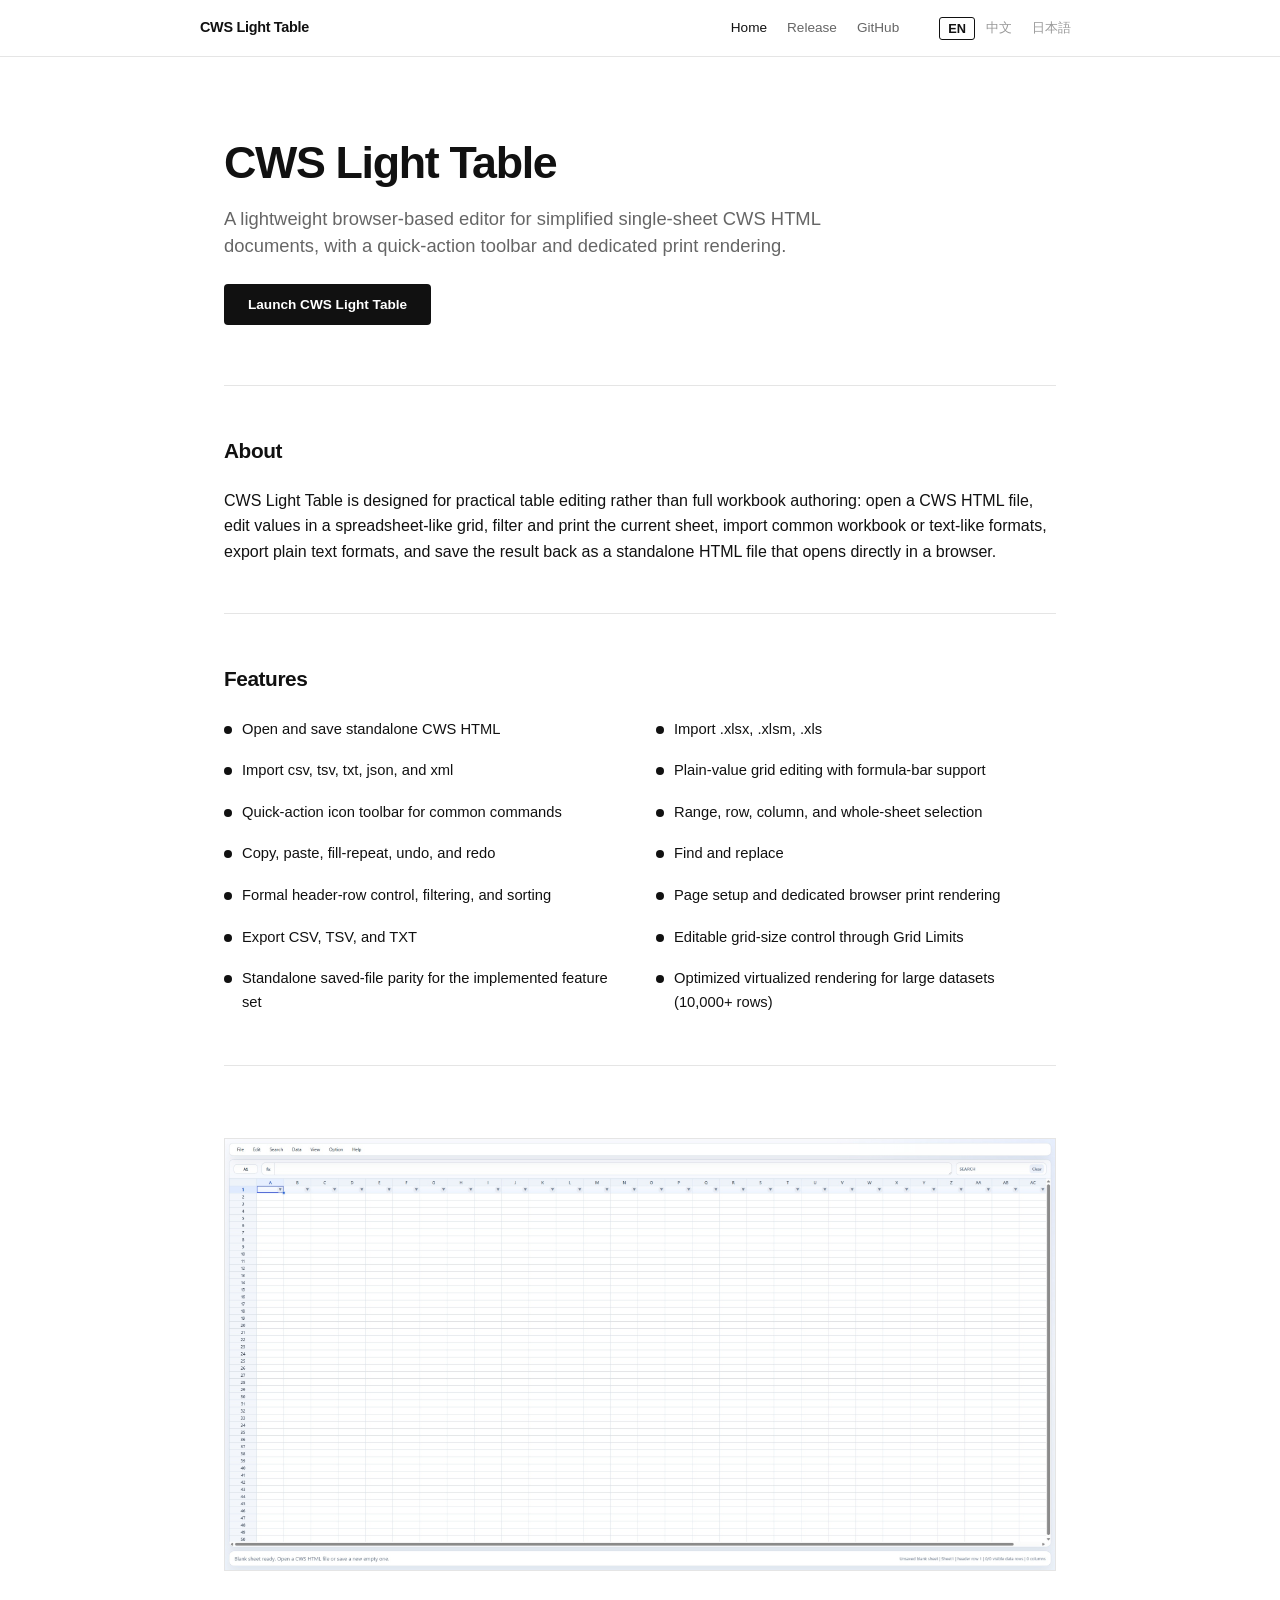
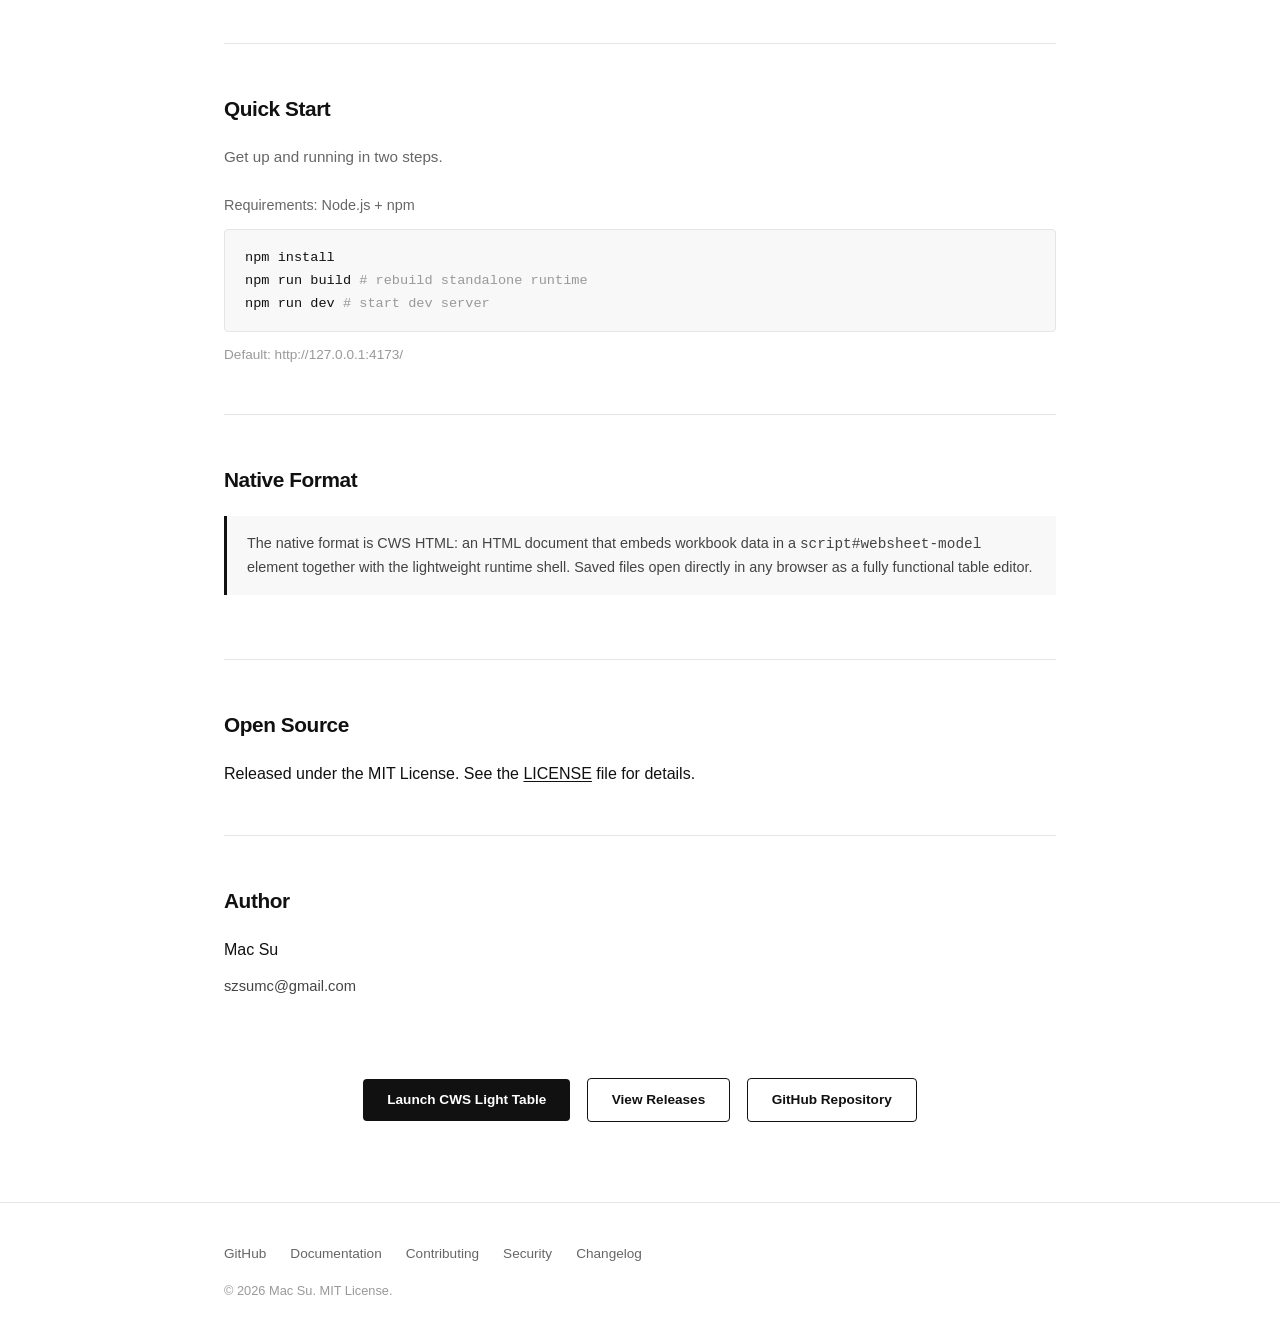
==== commit c03aa0b8: "Update docs for v0.1.3: add release entry, toolbar feature, dedicated print" ====
--- a/index.html
+++ b/index.html
@@ -4,6 +4,7 @@
 <meta charset="UTF-8">
 <meta name="viewport" content="width=device-width, initial-scale=1.0">
 <title>CWS Light Table</title>
+<link rel="icon" type="image/svg+xml" href="images/favicon.svg">
 <link rel="stylesheet" href="css/style.css">
 </head>
 <body>
@@ -29,7 +30,7 @@
 
     <section class="hero">
       <h1 data-i18n="hero_title">CWS Light Table</h1>
-      <p class="tagline" data-i18n="hero_tagline">A lightweight browser-based editor for simplified single-sheet CWS HTML documents.</p>
+      <p class="tagline" data-i18n="hero_tagline">A lightweight browser-based editor for simplified single-sheet CWS HTML documents, with a quick-action toolbar and dedicated print rendering.</p>
       <p style="margin-top:24px">
         <a href="https://szsumc.github.io/CWS-Light-Table/" target="_blank" class="btn" data-i18n="cta_launch">Launch CWS Light Table</a>
       </p>
@@ -47,11 +48,12 @@
         <li data-i18n="feat_02">Import .xlsx, .xlsm, .xls</li>
         <li data-i18n="feat_03">Import csv, tsv, txt, json, and xml</li>
         <li data-i18n="feat_04">Plain-value grid editing with formula-bar support</li>
+        <li data-i18n="feat_14">Quick-action icon toolbar for common commands</li>
         <li data-i18n="feat_05">Range, row, column, and whole-sheet selection</li>
         <li data-i18n="feat_06">Copy, paste, fill-repeat, undo, and redo</li>
         <li data-i18n="feat_07">Find and replace</li>
         <li data-i18n="feat_08">Formal header-row control, filtering, and sorting</li>
-        <li data-i18n="feat_09">Page setup and browser print support</li>
+        <li data-i18n="feat_09">Page setup and dedicated browser print rendering</li>
         <li data-i18n="feat_10">Export CSV, TSV, and TXT</li>
         <li data-i18n="feat_11">Editable grid-size control through Grid Limits</li>
         <li data-i18n="feat_12">Standalone saved-file parity for the implemented feature set</li>
@@ -91,7 +93,7 @@
       <p id="author-email" style="font-size:0.92rem;color:#444">Loading...</p>
     </section>
 
-    <div style="padding: 32px 0; text-align: center;">
+    <div class="cta-group" style="padding: 32px 0; text-align: center;">
       <a href="https://szsumc.github.io/CWS-Light-Table/" target="_blank" class="btn" data-i18n="cta_launch">Launch CWS Light Table</a>
       <a href="release.html" class="btn btn-outline" style="margin-left:12px" data-i18n="cta_release">View Releases</a>
       <a href="https://github.com/szsumc/CWS-Light-Table-Open-Source" target="_blank" class="btn btn-outline" style="margin-left:12px" data-i18n="cta_github">GitHub Repository</a>
@@ -120,7 +122,7 @@
     nav_release: "Release",
     nav_github: "GitHub",
     hero_title: "CWS Light Table",
-    hero_tagline: "A lightweight browser-based editor for simplified single-sheet CWS HTML documents.",
+    hero_tagline: "A lightweight browser-based editor for simplified single-sheet CWS HTML documents, with a quick-action toolbar and dedicated print rendering.",
     about_title: "About",
     about_text: "CWS Light Table is designed for practical table editing rather than full workbook authoring: open a CWS HTML file, edit values in a spreadsheet-like grid, filter and print the current sheet, import common workbook or text-like formats, export plain text formats, and save the result back as a standalone HTML file that opens directly in a browser.",
     features_title: "Features",
@@ -128,11 +130,12 @@
     feat_02: "Import .xlsx, .xlsm, .xls",
     feat_03: "Import csv, tsv, txt, json, and xml",
     feat_04: "Plain-value grid editing with formula-bar support",
+    feat_14: "Quick-action icon toolbar for common commands",
     feat_05: "Range, row, column, and whole-sheet selection",
     feat_06: "Copy, paste, fill-repeat, undo, and redo",
     feat_07: "Find and replace",
     feat_08: "Formal header-row control, filtering, and sorting",
-    feat_09: "Page setup and browser print support",
+    feat_09: "Page setup and dedicated browser print rendering",
     feat_10: "Export CSV, TSV, and TXT",
     feat_11: "Editable grid-size control through Grid Limits",
     feat_12: "Standalone saved-file parity for the implemented feature set",
@@ -167,7 +170,7 @@
     nav_release: "\u53d1\u5e03",
     nav_github: "GitHub",
     hero_title: "CWS Light Table",
-    hero_tagline: "\u8f7b\u91cf\u7ea7\u6d4f\u89c8\u5668\u7aef\u8868\u683c\u7f16\u8f91\u5668\uff0c\u4e13\u6ce8\u4e8e\u5355\u5de5\u4f5c\u8868 CWS HTML \u6587\u6863\u7684\u7f16\u8f91\u3002",
+    hero_tagline: "\u8f7b\u91cf\u7ea7\u6d4f\u89c8\u5668\u7aef\u8868\u683c\u7f16\u8f91\u5668\uff0c\u914d\u5907\u5feb\u6377\u5de5\u5177\u680f\u548c\u4e13\u7528\u6253\u5370\u6e32\u67d3\uff0c\u4e13\u6ce8\u4e8e\u5355\u5de5\u4f5c\u8868 CWS HTML \u6587\u6863\u7684\u7f16\u8f91\u3002",
     about_title: "\u5173\u4e8e",
     about_text: "CWS Light Table \u4e13\u6ce8\u4e8e\u5b9e\u7528\u7684\u8868\u683c\u7f16\u8f91\u800c\u975e\u5b8c\u6574\u7684\u5de5\u4f5c\u7c3f\u5236\u4f5c\uff1a\u6253\u5f00 CWS HTML \u6587\u4ef6\uff0c\u5728\u7c7b\u4f3c\u7535\u5b50\u8868\u683c\u7684\u7f51\u683c\u4e2d\u7f16\u8f91\u6570\u503c\uff0c\u7b5b\u9009\u548c\u6253\u5370\u5f53\u524d\u5de5\u4f5c\u8868\uff0c\u5bfc\u5165\u5e38\u89c1\u5de5\u4f5c\u7c3f\u6216\u6587\u672c\u683c\u5f0f\uff0c\u5bfc\u51fa\u7eaf\u6587\u672c\u683c\u5f0f\uff0c\u5e76\u5c06\u7ed3\u679c\u4fdd\u5b58\u4e3a\u53ef\u76f4\u63a5\u5728\u6d4f\u89c8\u5668\u4e2d\u6253\u5f00\u7684\u72ec\u7acb HTML \u6587\u4ef6\u3002",
     features_title: "\u529f\u80fd\u7279\u6027",
@@ -175,11 +178,12 @@
     feat_02: "\u5bfc\u5165 .xlsx\u3001.xlsm\u3001.xls \u683c\u5f0f",
     feat_03: "\u5bfc\u5165 csv\u3001tsv\u3001txt\u3001json \u548c xml \u683c\u5f0f",
     feat_04: "\u652f\u6301\u516c\u5f0f\u680f\u7684\u7eaf\u6570\u503c\u7f51\u683c\u7f16\u8f91",
+    feat_14: "\u56fe\u6807\u5de5\u5177\u680f\u5feb\u6377\u64cd\u4f5c",
     feat_05: "\u8303\u56f4\u3001\u884c\u3001\u5217\u548c\u5168\u5de5\u4f5c\u8868\u9009\u62e9",
     feat_06: "\u590d\u5236\u3001\u7c98\u8d34\u3001\u586b\u5145\u3001\u64a4\u9500\u548c\u91cd\u505a",
     feat_07: "\u67e5\u627e\u548c\u66ff\u6362",
     feat_08: "\u8868\u5934\u884c\u63a7\u5236\u3001\u7b5b\u9009\u548c\u6392\u5e8f",
-    feat_09: "\u9875\u9762\u8bbe\u7f6e\u548c\u6d4f\u89c8\u5668\u6253\u5370\u652f\u6301",
+    feat_09: "\u9875\u9762\u8bbe\u7f6e\u548c\u4e13\u7528\u6253\u5370\u6e32\u67d3",
     feat_10: "\u5bfc\u51fa CSV\u3001TSV \u548c TXT",
     feat_11: "\u901a\u8fc7\u7f51\u683c\u9650\u5236\u63a7\u5236\u53ef\u7f16\u8f91\u533a\u57df\u5927\u5c0f",
     feat_12: "\u5df2\u5b9e\u73b0\u529f\u80fd\u7684\u72ec\u7acb\u4fdd\u5b58\u6587\u4ef6\u4e00\u81f4\u6027",
@@ -214,7 +218,7 @@
     nav_release: "\u30ea\u30ea\u30fc\u30b9",
     nav_github: "GitHub",
     hero_title: "CWS Light Table",
-    hero_tagline: "\u8efd\u91cf\u30d6\u30e9\u30a6\u30b6\u30d9\u30fc\u30b9\u306e\u30c6\u30fc\u30d6\u30eb\u30a8\u30c7\u30a3\u30bf\u3002\u30b7\u30f3\u30d7\u30eb\u306a\u30b7\u30f3\u30b0\u30eb\u30b7\u30fc\u30c8 CWS HTML \u30c9\u30ad\u30e5\u30e1\u30f3\u30c8\u7de8\u96c6\u306b\u5c02\u533a\u3057\u307e\u3059\u3002",
+    hero_tagline: "\u8efd\u91cf\u30d6\u30e9\u30a6\u30b6\u30d9\u30fc\u30b9\u306e\u30c6\u30fc\u30d6\u30eb\u30a8\u30c7\u30a3\u30bf\u3002\u30af\u30a4\u30c3\u30af\u30a2\u30af\u30b7\u30e7\u30f3\u30c4\u30fc\u30eb\u30d0\u30fc\u3084\u5c02\u7528\u5370\u5237\u30ec\u30f3\u30c0\u30ea\u30f3\u30b0\u3092\u5099\u3048\u3001\u30b7\u30f3\u30d7\u30eb\u306a\u30b7\u30f3\u30b0\u30eb\u30b7\u30fc\u30c8 CWS HTML \u30c9\u30ad\u30e5\u30e1\u30f3\u30c8\u7de8\u96c6\u306b\u5c02\u533a\u3057\u307e\u3059\u3002",
     about_title: "\u6982\u8981",
     about_text: "CWS Light Table \u306f\u3001\u672c\u683c\u7684\u306a\u30ef\u30fc\u30af\u30d6\u30c3\u30af\u4f5c\u6210\u3067\u306f\u306a\u304f\u3001\u5b9f\u7528\u7684\u306a\u30c6\u30fc\u30d6\u30eb\u7de8\u96c6\u306b\u7126\u70b9\u3092\u5f53\u3066\u3066\u3044\u307e\u3059\uff1aCWS HTML \u30d5\u30a1\u30a4\u30eb\u3092\u958b\u304d\u3001\u30b9\u30d7\u30ec\u30c3\u30c9\u30b7\u30fc\u30c8\u98a8\u306e\u30b0\u30ea\u30c3\u30c9\u3067\u5024\u3092\u7de8\u96c6\u3057\u3001\u73fe\u5728\u306e\u30b7\u30fc\u30c8\u3092\u30d5\u30a3\u30eb\u30bf\u30fc\u30fb\u5370\u5237\u3057\u3001\u4e00\u822c\u7684\u306a\u30ef\u30fc\u30af\u30d6\u30c3\u30af\u3084\u30c6\u30ad\u30b9\u30c8\u5f62\u5f0f\u3092\u30a4\u30f3\u30dd\u30fc\u30c8\u3057\u3001\u30d7\u30ec\u30fc\u30f3\u30c6\u30ad\u30b9\u30c8\u5f62\u5f0f\u3092\u30a8\u30af\u30b9\u30dd\u30fc\u30c8\u3057\u3001\u7d50\u679c\u3092\u30d6\u30e9\u30a6\u30b6\u3067\u76f4\u63a5\u958b\u3051\u308b\u30b9\u30bf\u30f3\u30c9\u30a2\u30ed\u30f3 HTML \u30d5\u30a1\u30a4\u30eb\u3068\u3057\u3066\u4fdd\u5b58\u3067\u304d\u307e\u3059\u3002",
     features_title: "\u6a5f\u80fd",
@@ -222,11 +226,12 @@
     feat_02: ".xlsx\u3001.xlsm\u3001.xls \u306e\u30a4\u30f3\u30dd\u30fc\u30c8",
     feat_03: "csv\u3001tsv\u3001txt\u3001json\u3001xml \u306e\u30a4\u30f3\u30dd\u30fc\u30c8",
     feat_04: "\u6570\u5f0f\u30d0\u30fc\u5bfe\u5fdc\u306e\u30d7\u30ec\u30fc\u30f3\u5024\u30b0\u30ea\u30c3\u30c9\u7de8\u96c6",
+    feat_14: "\u30a2\u30a4\u30b3\u30f3\u30c4\u30fc\u30eb\u30d0\u30fc\u3067\u4e00\u822c\u7684\u306a\u64cd\u4f5c\u3092\u30af\u30a4\u30c3\u30af\u30a2\u30af\u30bb\u30b9",
     feat_05: "\u7bc4\u56f2\u3001\u884c\u3001\u5217\u3001\u30b7\u30fc\u30c8\u5168\u4f53\u306e\u9078\u629e",
     feat_06: "\u30b3\u30d4\u30fc\u3001\u30da\u30fc\u30b9\u30c8\u3001\u30d5\u30a3\u30eb\u7e70\u308a\u8fd4\u3057\u3001\u5143\u306b\u623b\u3059\u3001\u3084\u308a\u76f4\u3057",
     feat_07: "\u691c\u7d22\u3068\u7f6e\u63db",
     feat_08: "\u30d8\u30c3\u30c0\u30fc\u884c\u5236\u5fa1\u3001\u30d5\u30a3\u30eb\u30bf\u30fc\u3001\u30bd\u30fc\u30c8",
-    feat_09: "\u30da\u30fc\u30b8\u8a2d\u5b9a\u3068\u30d6\u30e9\u30a6\u30b6\u5370\u5237\u30b5\u30dd\u30fc\u30c8",
+    feat_09: "\u30da\u30fc\u30b8\u8a2d\u5b9a\u3068\u5c02\u7528\u30d6\u30e9\u30a6\u30b6\u5370\u5237\u30ec\u30f3\u30c0\u30ea\u30f3\u30b0",
     feat_10: "CSV\u3001TSV\u3001TXT \u306e\u30a8\u30af\u30b9\u30dd\u30fc\u30c8",
     feat_11: "\u30b0\u30ea\u30c3\u30c9\u5236\u9650\u306b\u3088\u308b\u7de8\u96c6\u53ef\u80fd\u30b5\u30a4\u30ba\u306e\u8abf\u6574",
     feat_12: "\u5b9f\u88c5\u6a5f\u80fd\u306e\u30b9\u30bf\u30f3\u30c9\u30a2\u30ed\u30f3\u4fdd\u5b58\u4e92\u63db\u6027",
--- a/css/style.css
+++ b/css/style.css
@@ -348,6 +348,11 @@
 
 /* Responsive */
 @media (max-width: 640px) {
+  .nav {
+    overflow-x: auto;
+    -webkit-overflow-scrolling: touch;
+  }
+
   .hero h1 {
     font-size: 2rem;
   }
@@ -367,4 +372,43 @@
   .nav-links {
     gap: 12px;
   }
-}
+
+  .cta-group {
+    display: flex;
+    flex-direction: column;
+    gap: 12px;
+    align-items: center;
+  }
+
+  .cta-group .btn {
+    width: 100%;
+    max-width: 320px;
+  }
+}
+
+@media (max-width: 480px) {
+  .hero h1 {
+    font-size: 1.6rem;
+  }
+
+  .lang-switch {
+    gap: 1px;
+  }
+
+  .lang-btn {
+    padding: 2px 5px;
+    font-size: 0.75rem;
+  }
+
+  .nav-links {
+    gap: 8px;
+  }
+
+  .nav-links a {
+    font-size: 0.8rem;
+  }
+
+  .nav-inner {
+    gap: 8px;
+  }
+}
